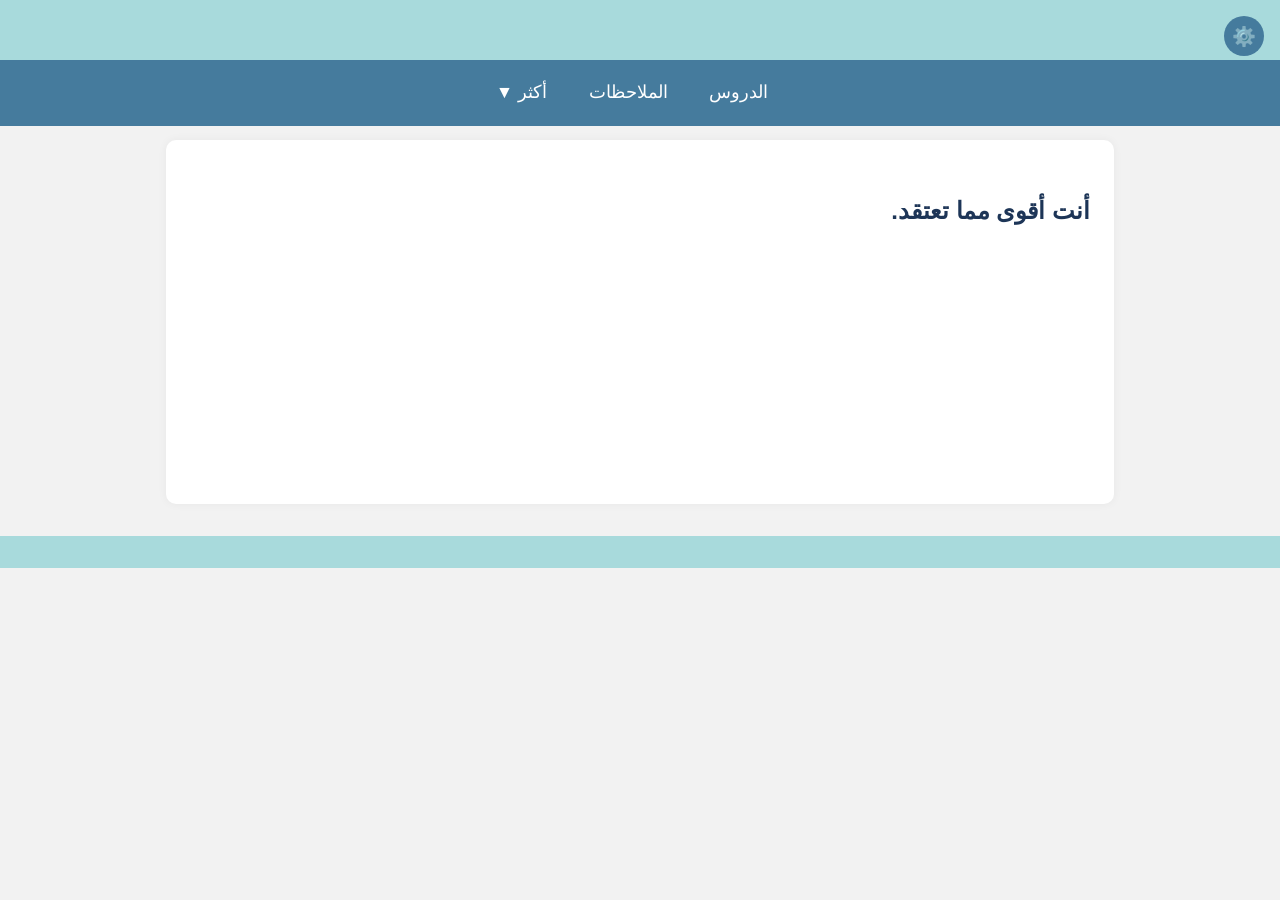
==== index.html @ 34ba4e49 "Add files via upload" ====
<!DOCTYPE html>
<html lang="ar">
<head>
<meta charset="UTF-8" />
<meta name="viewport" content="width=device-width, initial-scale=1" />
<title>الصفحة الرئيسية</title>
<style>
  :root {
    --light-gray: #f2f2f2;
    --soft-green: #a8dadc;
    --moderate-blue: #457b9d;
    --dark-text: #1d3557;
  }
  body {
    font-family: "Segoe UI", Tahoma, Geneva, Verdana, sans-serif;
    direction: rtl;
    background-color: var(--light-gray);
    margin: 0; padding: 0;
    color: var(--dark-text);
  }
  header {
    background-color: var(--soft-green);
    padding: 1rem;
    text-align: center;
    font-size: 1.5rem;
    position: fixed;
    top: 0; width: 100%;
    height: 28px;
    z-index: 1;
  }
  .settings-button {
    position: absolute;
    right: 1rem; top: 1rem;
    background-color: var(--moderate-blue);
    color: white;
    border: none;
    border-radius: 50%;
    width: 40px; height: 40px;
    font-size: 1.2rem;
    cursor: pointer;
    display: flex;
    align-items: center;
    justify-content: center;
    transition: background-color 0.3s ease;
  }
  .settings-button:hover {
    background-color: #1d3557;
  }
  nav {
    background-color: var(--moderate-blue);
    display: flex;
    justify-content: center;
    flex-wrap: wrap;
    padding: 0.5rem;
    position: fixed;
    top: 60px;
    width: 100%;
    z-index: 999;
  }
  nav a, nav button.more-btn {
    color: white;
    margin: 0.5rem;
    text-decoration: none;
    font-size: 1.1rem;
    padding: 0.4rem 0.8rem;
    border-radius: 5px;
    background: none;
    border: none;
    cursor: pointer;
    font-family: inherit;
    transition: background-color 0.3s ease;
  }
  nav a:hover, nav button.more-btn:hover {
    background-color: #1d3557;
  }
  .dropdown {
    position: absolute;
    top: 42px; right: 0.5rem;
    background-color: var(--moderate-blue);
    border-radius: 5px;
    box-shadow: 0 2px 5px rgba(0,0,0,0.2);
    display: none;
    flex-direction: column;
    min-width: 150px;
    z-index: 1000;
  }
  .dropdown a {
    padding: 0.5rem 1rem;
    margin: 0;
    color: white;
    text-decoration: none;
    border-radius: 0;
  }
  .dropdown a:hover {
    background-color: #1d3557;
  }
  .dropdown.show {
    display: flex;
  }
  main {
    padding: 2rem 1.5rem;
    font-size: 1rem;
    line-height: 1.6;
    background-color: white;
    margin: 1rem auto;
    margin-top: 140px;
    max-width: 900px;
    border-radius: 10px;
    box-shadow: 0 0 10px rgba(0,0,0,0.05);
    min-height: 300px;
  }
  footer {
    background-color: var(--soft-green);
    color: var(--dark-text);
    text-align: center;
    padding: 1rem;
    font-size: 0.9rem;
    margin-top: 2rem;
  }
  @media (max-width: 600px) {
    header { font-size: 1.2rem; height: 60px; }
    nav a, nav button.more-btn { font-size: 1rem; }
    main { font-size: 0.95rem; margin: 0.5rem; margin-top: 140px; padding: 1rem; }
    .settings-button { width: 36px; height: 36px; font-size: 1rem; right: 0.5rem; top: 0.8rem; }
    .dropdown { right: 0.5rem; top: 36px; }
  }
</style>
</head>
<body>
  <header>
    <button class="settings-button" title="الإعدادات">⚙️</button>
  </header>

  <nav>
    <a href="#lessons" data-page="lessons">الدروس</a>
    <a href="#notes" data-page="notes">الملاحظات</a>
    <button class="more-btn" id="moreBtn">أكثر ▼</button>
    <div class="dropdown" id="dropdownMenu">
      <a href="#page1" data-page="page1">الصفحة 1</a>
      <a href="#page2" data-page="page2">الصفحة 2</a>
      <a href="#page3" data-page="page3">الصفحة 3</a>
    </div>
  </nav>

  <main id="main-content">
    <h2 id="motivation"></h2>
  </main>

  <footer>
  </footer>

<script>
  // عبارات تشجيعية عشوائية
  const phrases = [
    "ثق بنفسك، فأنت قادر على النجاح!",
    "كل يوم هو فرصة جديدة لتتقدم.",
    "تذكّر: التعب مؤقت، والنجاح دائم.",
    "أنت أقوى مما تعتقد.",
    "ركّز على هدفك، ولا تستسلم!",
    "العلم نور، والجد والاجتهاد طريقك إليه.",
    "ابدأ بخطوة صغيرة، وستصل بعيدًا.",
    "كل لحظة دراسة تقربك من حلمك."
  ];

  // محتوى الصفحات
  const content = {
    lessons: `
      <h2>📚 الدروس</h2>
      <p>هذه قائمة الدروس التي يمكنك دراستها اليوم.</p>
      <ul>
        <li>الدرس الأول: مقدمة</li>
        <li>الدرس الثاني: التقدم</li>
        <li>الدرس الثالث: التقييم</li>
      </ul>
    `,
    notes: `
      <h2>📝 الملاحظات</h2>
      <p>قم بكتابة ملاحظاتك هنا لتبقى منظماً.</p>
    `,
    page1: `<h2>📄 الصفحة 1</h2><p>هذا محتوى الصفحة الأولى.</p>`,
    page2: `<h2>📄 الصفحة 2</h2><p>هذا محتوى الصفحة الثانية.</p>`,
    page3: `<h2>📄 الصفحة 3</h2><p>هذا محتوى الصفحة الثالثة.</p>`
  };

  const mainContent = document.getElementById('main-content');
  const motivation = document.getElementById("motivation");

  // تحميل الصفحة المحفوظة من التخزين المحلي، أو عرض عبارة تحفيزية عشوائية
  const savedPage = localStorage.getItem('currentPage');
  if (savedPage && content[savedPage]) {
    mainContent.innerHTML = content[savedPage];
  } else {
    motivation.textContent = phrases[Math.floor(Math.random() * phrases.length)];
  }

  // القائمة المنسدلة
  const moreBtn = document.getElementById("moreBtn");
  const dropdownMenu = document.getElementById("dropdownMenu");

  moreBtn.addEventListener("click", () => {
    dropdownMenu.classList.toggle("show");
    moreBtn.textContent = dropdownMenu.classList.contains("show") ? "أقل ▲" : "أكثر ▼";
  });

  window.addEventListener("click", e => {
    if (!moreBtn.contains(e.target) && !dropdownMenu.contains(e.target)) {
      dropdownMenu.classList.remove("show");
      moreBtn.textContent = "أكثر ▼";
    }
  });

  // تغيير المحتوى داخل main وحفظ الصفحة في localStorage
  document.querySelectorAll('nav a[data-page]').forEach(link => {
    link.addEventListener('click', e => {
      e.preventDefault();
      const page = link.getAttribute('data-page');
      mainContent.innerHTML = content[page];
      localStorage.setItem('currentPage', page);
    });
  });
</script>
</body>
</html>
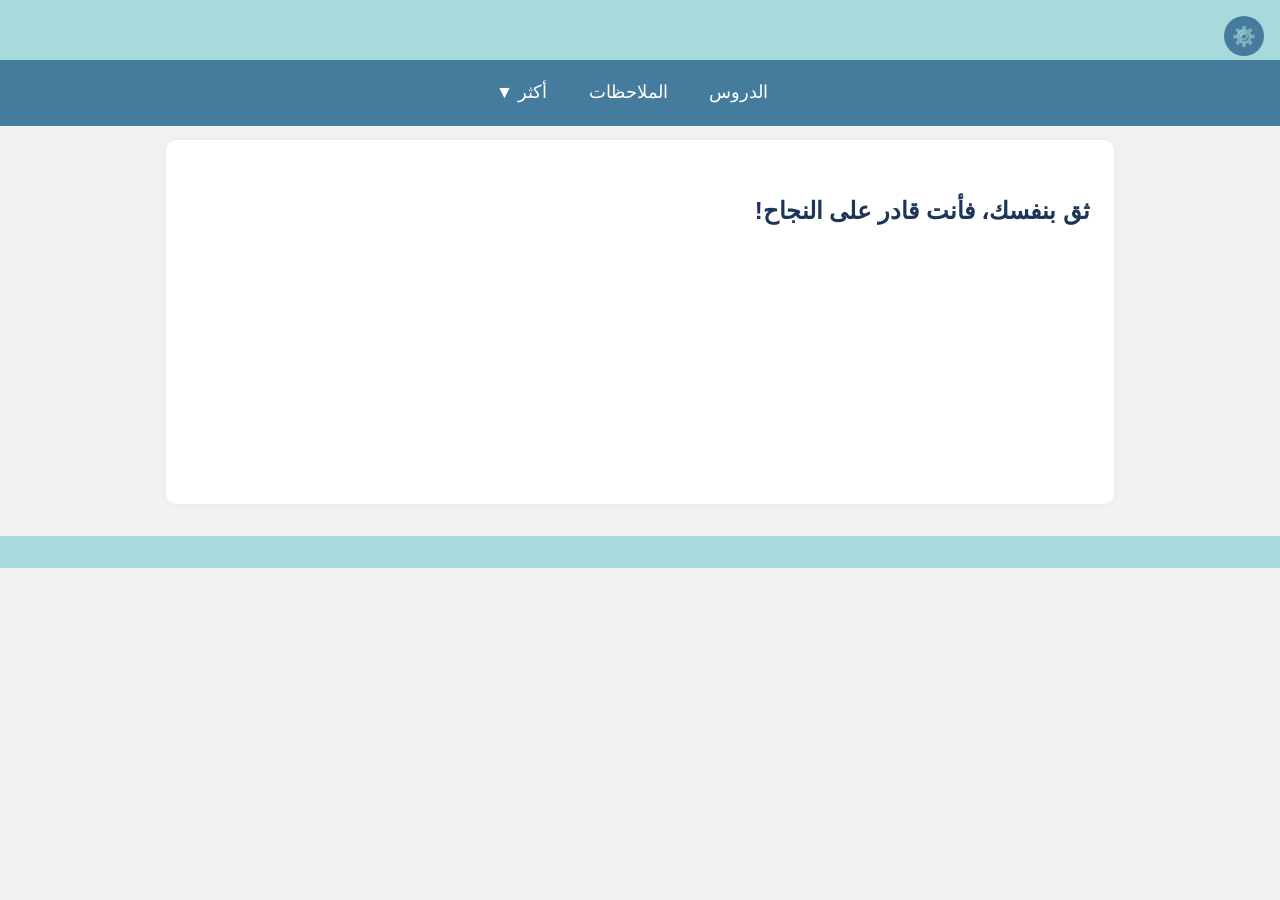
==== commit 5c80c605: "Add files via upload" ====
--- a/index.html
+++ b/index.html
@@ -1,130 +1,130 @@
 <!DOCTYPE html>
 <html lang="ar">
 <head>
-<meta charset="UTF-8" />
-<meta name="viewport" content="width=device-width, initial-scale=1" />
-<title>الصفحة الرئيسية</title>
-<style>
-  :root {
-    --light-gray: #f2f2f2;
-    --soft-green: #a8dadc;
-    --moderate-blue: #457b9d;
-    --dark-text: #1d3557;
-  }
-  body {
-    font-family: "Segoe UI", Tahoma, Geneva, Verdana, sans-serif;
-    direction: rtl;
-    background-color: var(--light-gray);
-    margin: 0; padding: 0;
-    color: var(--dark-text);
-  }
-  header {
-    background-color: var(--soft-green);
-    padding: 1rem;
-    text-align: center;
-    font-size: 1.5rem;
-    position: fixed;
-    top: 0; width: 100%;
-    height: 28px;
-    z-index: 1;
-  }
-  .settings-button {
-    position: absolute;
-    right: 1rem; top: 1rem;
-    background-color: var(--moderate-blue);
-    color: white;
-    border: none;
-    border-radius: 50%;
-    width: 40px; height: 40px;
-    font-size: 1.2rem;
-    cursor: pointer;
-    display: flex;
-    align-items: center;
-    justify-content: center;
-    transition: background-color 0.3s ease;
-  }
-  .settings-button:hover {
-    background-color: #1d3557;
-  }
-  nav {
-    background-color: var(--moderate-blue);
-    display: flex;
-    justify-content: center;
-    flex-wrap: wrap;
-    padding: 0.5rem;
-    position: fixed;
-    top: 60px;
-    width: 100%;
-    z-index: 999;
-  }
-  nav a, nav button.more-btn {
-    color: white;
-    margin: 0.5rem;
-    text-decoration: none;
-    font-size: 1.1rem;
-    padding: 0.4rem 0.8rem;
-    border-radius: 5px;
-    background: none;
-    border: none;
-    cursor: pointer;
-    font-family: inherit;
-    transition: background-color 0.3s ease;
-  }
-  nav a:hover, nav button.more-btn:hover {
-    background-color: #1d3557;
-  }
-  .dropdown {
-    position: absolute;
-    top: 42px; right: 0.5rem;
-    background-color: var(--moderate-blue);
-    border-radius: 5px;
-    box-shadow: 0 2px 5px rgba(0,0,0,0.2);
-    display: none;
-    flex-direction: column;
-    min-width: 150px;
-    z-index: 1000;
-  }
-  .dropdown a {
-    padding: 0.5rem 1rem;
-    margin: 0;
-    color: white;
-    text-decoration: none;
-    border-radius: 0;
-  }
-  .dropdown a:hover {
-    background-color: #1d3557;
-  }
-  .dropdown.show {
-    display: flex;
-  }
-  main {
-    padding: 2rem 1.5rem;
-    font-size: 1rem;
-    line-height: 1.6;
-    background-color: white;
-    margin: 1rem auto;
-    margin-top: 140px;
-    max-width: 900px;
-    border-radius: 10px;
-    box-shadow: 0 0 10px rgba(0,0,0,0.05);
-    min-height: 300px;
-  }
-  footer {
-    background-color: var(--soft-green);
-    color: var(--dark-text);
-    text-align: center;
-    padding: 1rem;
-    font-size: 0.9rem;
-    margin-top: 2rem;
-  }
-  @media (max-width: 600px) {
-    header { font-size: 1.2rem; height: 60px; }
-    nav a, nav button.more-btn { font-size: 1rem; }
-    main { font-size: 0.95rem; margin: 0.5rem; margin-top: 140px; padding: 1rem; }
-    .settings-button { width: 36px; height: 36px; font-size: 1rem; right: 0.5rem; top: 0.8rem; }
-    .dropdown { right: 0.5rem; top: 36px; }
-  }
-</style>
+  <meta charset="UTF-8" />
+  <meta name="viewport" content="width=device-width, initial-scale=1" />
+  <title>الصفحة الرئيسية</title>
+  <style>
+    :root {
+      --light-gray: #f2f2f2;
+      --soft-green: #a8dadc;
+      --moderate-blue: #457b9d;
+      --dark-text: #1d3557;
+    }
+    body {
+      font-family: "Segoe UI", Tahoma, Geneva, Verdana, sans-serif;
+      direction: rtl;
+      background-color: var(--light-gray);
+      margin: 0; padding: 0;
+      color: var(--dark-text);
+    }
+    header {
+      background-color: var(--soft-green);
+      padding: 1rem;
+      text-align: center;
+      font-size: 1.5rem;
+      position: fixed;
+      top: 0; width: 100%;
+      height: 28px;
+      z-index: 1;
+    }
+    .settings-button {
+      position: absolute;
+      right: 1rem; top: 1rem;
+      background-color: var(--moderate-blue);
+      color: white;
+      border: none;
+      border-radius: 50%;
+      width: 40px; height: 40px;
+      font-size: 1.2rem;
+      cursor: pointer;
+      display: flex;
+      align-items: center;
+      justify-content: center;
+      transition: background-color 0.3s ease;
+    }
+    .settings-button:hover {
+      background-color: #1d3557;
+    }
+    nav {
+      background-color: var(--moderate-blue);
+      display: flex;
+      justify-content: center;
+      flex-wrap: wrap;
+      padding: 0.5rem;
+      position: fixed;
+      top: 60px;
+      width: 100%;
+      z-index: 999;
+    }
+    nav a, nav button.more-btn {
+      color: white;
+      margin: 0.5rem;
+      text-decoration: none;
+      font-size: 1.1rem;
+      padding: 0.4rem 0.8rem;
+      border-radius: 5px;
+      background: none;
+      border: none;
+      cursor: pointer;
+      font-family: inherit;
+      transition: background-color 0.3s ease;
+    }
+    nav a:hover, nav button.more-btn:hover {
+      background-color: #1d3557;
+    }
+    .dropdown {
+      position: absolute;
+      top: 42px; right: 0.5rem;
+      background-color: var(--moderate-blue);
+      border-radius: 5px;
+      box-shadow: 0 2px 5px rgba(0,0,0,0.2);
+      display: none;
+      flex-direction: column;
+      min-width: 150px;
+      z-index: 1000;
+    }
+    .dropdown a {
+      padding: 0.5rem 1rem;
+      margin: 0;
+      color: white;
+      text-decoration: none;
+      border-radius: 0;
+    }
+    .dropdown a:hover {
+      background-color: #1d3557;
+    }
+    .dropdown.show {
+      display: flex;
+    }
+    main {
+      padding: 2rem 1.5rem;
+      font-size: 1rem;
+      line-height: 1.6;
+      background-color: white;
+      margin: 1rem auto;
+      margin-top: 140px;
+      max-width: 900px;
+      border-radius: 10px;
+      box-shadow: 0 0 10px rgba(0,0,0,0.05);
+      min-height: 300px;
+    }
+    footer {
+      background-color: var(--soft-green);
+      color: var(--dark-text);
+      text-align: center;
+      padding: 1rem;
+      font-size: 0.9rem;
+      margin-top: 2rem;
+    }
+    @media (max-width: 600px) {
+      header { font-size: 1.2rem; height: 60px; }
+      nav a, nav button.more-btn { font-size: 1rem; }
+      main { font-size: 0.95rem; margin: 0.5rem; margin-top: 140px; padding: 1rem; }
+      .settings-button { width: 36px; height: 36px; font-size: 1rem; right: 0.5rem; top: 0.8rem; }
+      .dropdown { right: 0.5rem; top: 36px; }
+    }
+  </style>
 </head>
 <body>
   <header>
@@ -146,78 +146,87 @@
     <h2 id="motivation"></h2>
   </main>
 
-  <footer>
-  </footer>
-
-<script>
-  // عبارات تشجيعية عشوائية
-  const phrases = [
-    "ثق بنفسك، فأنت قادر على النجاح!",
-    "كل يوم هو فرصة جديدة لتتقدم.",
-    "تذكّر: التعب مؤقت، والنجاح دائم.",
-    "أنت أقوى مما تعتقد.",
-    "ركّز على هدفك، ولا تستسلم!",
-    "العلم نور، والجد والاجتهاد طريقك إليه.",
-    "ابدأ بخطوة صغيرة، وستصل بعيدًا.",
-    "كل لحظة دراسة تقربك من حلمك."
-  ];
-
-  // محتوى الصفحات
-  const content = {
-    lessons: `
-      <h2>📚 الدروس</h2>
-      <p>هذه قائمة الدروس التي يمكنك دراستها اليوم.</p>
-      <ul>
-        <li>الدرس الأول: مقدمة</li>
-        <li>الدرس الثاني: التقدم</li>
-        <li>الدرس الثالث: التقييم</li>
-      </ul>
-    `,
-    notes: `
-      <h2>📝 الملاحظات</h2>
-      <p>قم بكتابة ملاحظاتك هنا لتبقى منظماً.</p>
-    `,
-    page1: `<h2>📄 الصفحة 1</h2><p>هذا محتوى الصفحة الأولى.</p>`,
-    page2: `<h2>📄 الصفحة 2</h2><p>هذا محتوى الصفحة الثانية.</p>`,
-    page3: `<h2>📄 الصفحة 3</h2><p>هذا محتوى الصفحة الثالثة.</p>`
-  };
-
-  const mainContent = document.getElementById('main-content');
-  const motivation = document.getElementById("motivation");
-
-  // تحميل الصفحة المحفوظة من التخزين المحلي، أو عرض عبارة تحفيزية عشوائية
-  const savedPage = localStorage.getItem('currentPage');
-  if (savedPage && content[savedPage]) {
-    mainContent.innerHTML = content[savedPage];
-  } else {
-    motivation.textContent = phrases[Math.floor(Math.random() * phrases.length)];
-  }
-
-  // القائمة المنسدلة
-  const moreBtn = document.getElementById("moreBtn");
-  const dropdownMenu = document.getElementById("dropdownMenu");
-
-  moreBtn.addEventListener("click", () => {
-    dropdownMenu.classList.toggle("show");
-    moreBtn.textContent = dropdownMenu.classList.contains("show") ? "أقل ▲" : "أكثر ▼";
-  });
-
-  window.addEventListener("click", e => {
-    if (!moreBtn.contains(e.target) && !dropdownMenu.contains(e.target)) {
-      dropdownMenu.classList.remove("show");
-      moreBtn.textContent = "أكثر ▼";
-    }
-  });
-
-  // تغيير المحتوى داخل main وحفظ الصفحة في localStorage
-  document.querySelectorAll('nav a[data-page]').forEach(link => {
-    link.addEventListener('click', e => {
-      e.preventDefault();
-      const page = link.getAttribute('data-page');
-      mainContent.innerHTML = content[page];
+  <footer></footer>
+
+  <script>
+    const phrases = [
+      "ثق بنفسك، فأنت قادر على النجاح!",
+      "كل يوم هو فرصة جديدة لتتقدم.",
+      "تذكّر: التعب مؤقت، والنجاح دائم.",
+      "أنت أقوى مما تعتقد.",
+      "ركّز على هدفك، ولا تستسلم!",
+      "العلم نور، والجد والاجتهاد طريقك إليه.",
+      "ابدأ بخطوة صغيرة، وستصل بعيدًا.",
+      "كل لحظة دراسة تقربك من حلمك."
+    ];
+
+    const mainContent = document.getElementById('main-content');
+    const motivation = document.getElementById("motivation");
+
+    function loadHTML(url) {
+      fetch(url)
+        .then(response => {
+          if (!response.ok) throw new Error('خطأ في تحميل المحتوى');
+          return response.text();
+        })
+        .then(html => {
+          mainContent.innerHTML = html;
+        })
+        .catch(err => {
+          mainContent.innerHTML = `<p>لم نستطع تحميل المحتوى. حاول لاحقاً.</p>`;
+          console.error(err);
+        });
+    }
+
+    function loadPage(page) {
       localStorage.setItem('currentPage', page);
+
+      if (page === "lessons") {
+        loadHTML('lessons.html');
+      } else if (page === "notes") {
+        loadHTML('notes.html');
+      } else if (page === "page1") {
+        loadHTML('page1.html');
+      } else if (page === "page2") {
+        loadHTML('page2.html');
+      } else if (page === "page3") {
+        loadHTML('page3.html');
+      } else {
+        motivation.textContent = phrases[Math.floor(Math.random() * phrases.length)];
+        mainContent.innerHTML = "";
+      }
+    }
+
+    // عند تحميل الصفحة نتحقق إذا في صفحة محفوظة
+    const savedPage = localStorage.getItem('currentPage');
+    if (savedPage) {
+      loadPage(savedPage);
+    } else {
+      motivation.textContent = phrases[Math.floor(Math.random() * phrases.length)];
+    }
+
+    const moreBtn = document.getElementById("moreBtn");
+    const dropdownMenu = document.getElementById("dropdownMenu");
+
+    moreBtn.addEventListener("click", () => {
+      dropdownMenu.classList.toggle("show");
+      moreBtn.textContent = dropdownMenu.classList.contains("show") ? "أقل ▲" : "أكثر ▼";
     });
-  });
-</script>
+
+    window.addEventListener("click", e => {
+      if (!moreBtn.contains(e.target) && !dropdownMenu.contains(e.target)) {
+        dropdownMenu.classList.remove("show");
+        moreBtn.textContent = "أكثر ▼";
+      }
+    });
+
+    document.querySelectorAll('nav a[data-page]').forEach(link => {
+      link.addEventListener('click', e => {
+        e.preventDefault();
+        const page = link.getAttribute('data-page');
+        loadPage(page);
+      });
+    });
+  </script>
 </body>
 </html>
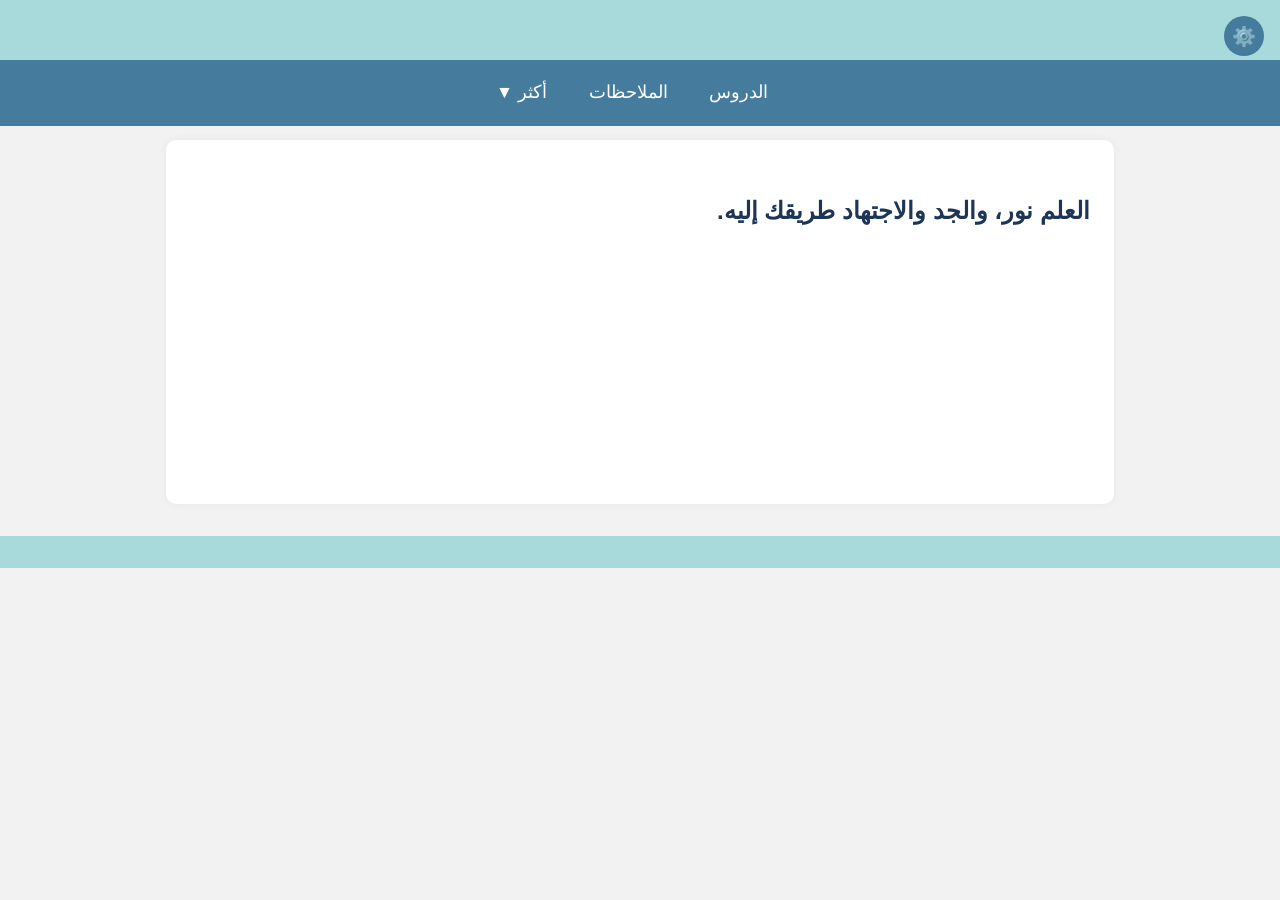
==== commit 12b7d66e: "Add files via upload" ====
--- a/index.html
+++ b/index.html
@@ -1,5 +1,5 @@
 <!DOCTYPE html>
-<html lang="ar">
+<html lang="ar" >
 <head>
   <meta charset="UTF-8" />
   <meta name="viewport" content="width=device-width, initial-scale=1" />
@@ -171,6 +171,21 @@
         })
         .then(html => {
           mainContent.innerHTML = html;
+
+          // تنفيذ السكريبتات داخل الصفحة المحمّلة
+          const tempDiv = document.createElement("div");
+          tempDiv.innerHTML = html;
+          const scripts = tempDiv.querySelectorAll("script");
+          scripts.forEach(oldScript => {
+            const newScript = document.createElement("script");
+            if (oldScript.src) {
+              newScript.src = oldScript.src;
+              newScript.async = false;
+            } else {
+              newScript.textContent = oldScript.textContent;
+            }
+            document.body.appendChild(newScript);
+          });
         })
         .catch(err => {
           mainContent.innerHTML = `<p>لم نستطع تحميل المحتوى. حاول لاحقاً.</p>`;
@@ -181,16 +196,16 @@
     function loadPage(page) {
       localStorage.setItem('currentPage', page);
 
-      if (page === "lessons") {
-        loadHTML('lessons.html');
-      } else if (page === "notes") {
-        loadHTML('notes.html');
-      } else if (page === "page1") {
-        loadHTML('page1.html');
-      } else if (page === "page2") {
-        loadHTML('page2.html');
-      } else if (page === "page3") {
-        loadHTML('page3.html');
+      const pages = {
+        lessons: 'lessons.html',
+        notes: 'notes.html',
+        page1: 'page1.html',
+        page2: 'page2.html',
+        page3: 'page3.html'
+      };
+
+      if (pages[page]) {
+        loadHTML(pages[page]);
       } else {
         motivation.textContent = phrases[Math.floor(Math.random() * phrases.length)];
         mainContent.innerHTML = "";
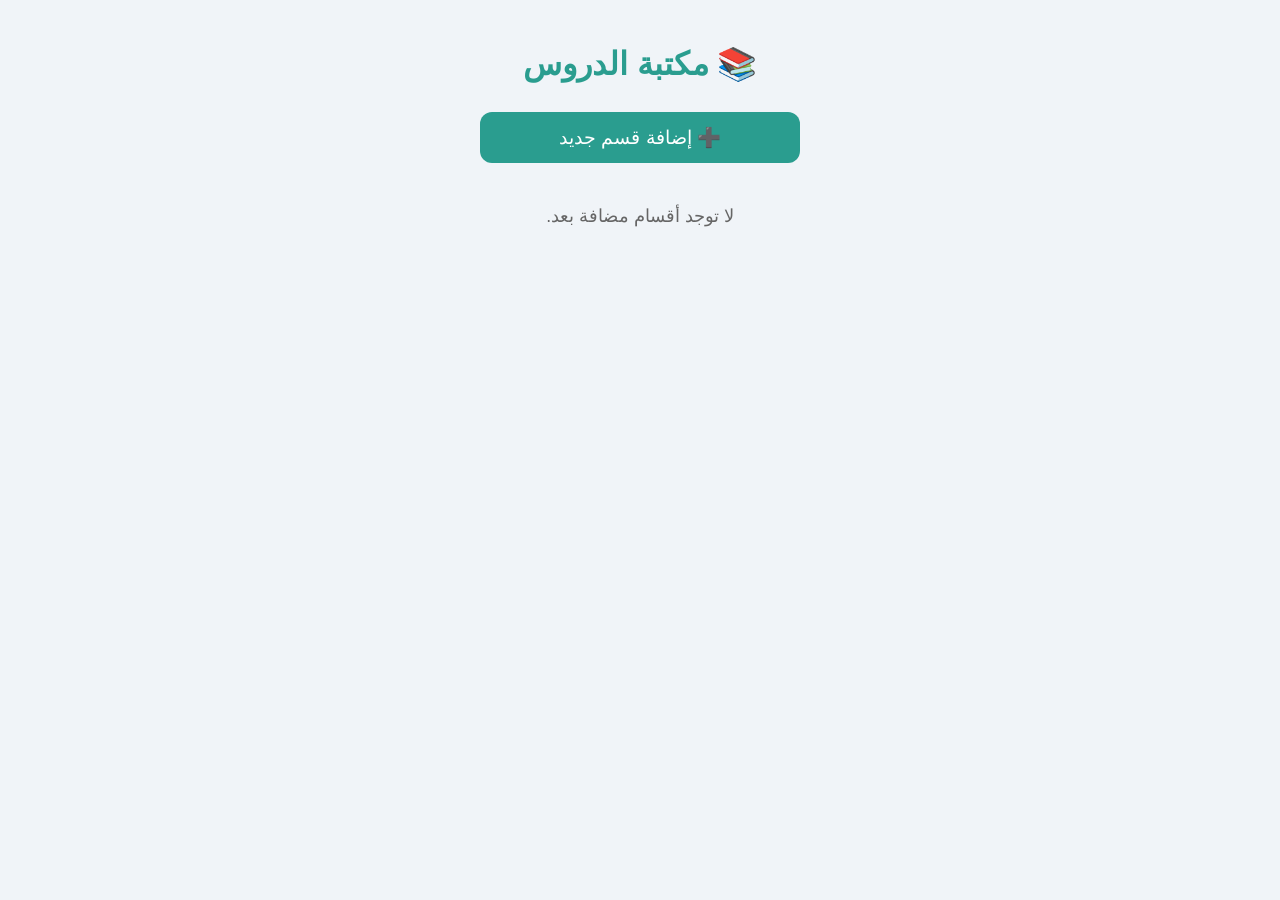
==== commit a481bec4: "Add files via upload" ====
--- a/index.html
+++ b/index.html
@@ -1,247 +1,239 @@
 <!DOCTYPE html>
-<html lang="ar" >
+<html lang="ar">
 <head>
   <meta charset="UTF-8" />
   <meta name="viewport" content="width=device-width, initial-scale=1" />
-  <title>الصفحة الرئيسية</title>
+  <title>الأقسام - المكتبة</title>
   <style>
-    :root {
-      --light-gray: #f2f2f2;
-      --soft-green: #a8dadc;
-      --moderate-blue: #457b9d;
-      --dark-text: #1d3557;
-    }
     body {
-      font-family: "Segoe UI", Tahoma, Geneva, Verdana, sans-serif;
+      font-family: 'Segoe UI', Tahoma, Geneva, Verdana, sans-serif;
       direction: rtl;
-      background-color: var(--light-gray);
-      margin: 0; padding: 0;
-      color: var(--dark-text);
-    }
-    header {
-      background-color: var(--soft-green);
-      padding: 1rem;
+      padding: 1.5rem 1rem;
+      background-color: #f0f4f8;
+      max-width: 600px;
+      margin: auto;
+      box-sizing: border-box;
       text-align: center;
-      font-size: 1.5rem;
-      position: fixed;
-      top: 0; width: 100%;
-      height: 28px;
-      z-index: 1;
-    }
-    .settings-button {
-      position: absolute;
-      right: 1rem; top: 1rem;
-      background-color: var(--moderate-blue);
+    }
+    h1 {
+      color: #2a9d8f;
+      font-size: 2rem;
+      margin-bottom: 1.8rem;
+      word-break: break-word;
+    }
+    #addSectionBtn {
+      background-color: #2a9d8f;
       color: white;
       border: none;
-      border-radius: 50%;
-      width: 40px; height: 40px;
+      padding: 14px 30px;
+      border-radius: 12px;
+      cursor: pointer;
       font-size: 1.2rem;
-      cursor: pointer;
+      width: 90%;
+      max-width: 320px;
+      margin-bottom: 25px;
+      transition: background-color 0.3s ease;
+    }
+    #addSectionBtn:hover {
+      background-color: #1d5e6b;
+    }
+    #sectionsList {
+      display: flex;
+      flex-direction: column;
+      gap: 14px;
+      padding-bottom: 40px;
+    }
+    .section-item {
+      background-color: #fff;
+      padding: 16px 20px;
+      border-radius: 14px;
+      box-shadow: 0 3px 8px rgba(0,0,0,0.12);
       display: flex;
       align-items: center;
-      justify-content: center;
+      justify-content: space-between;
+      cursor: pointer;
+      transition: box-shadow 0.3s ease;
+      user-select: none;
+    }
+    .section-item:hover {
+      box-shadow: 0 6px 18px rgba(0,0,0,0.22);
+    }
+    .section-name {
+      font-size: 1.2rem;
+      color: #264653;
+      flex-grow: 1;
+      word-break: break-word;
+      text-align: right;
+      padding-right: 12px;
+    }
+    .btn-group {
+      display: flex;
+      gap: 10px;
+      flex-shrink: 0;
+    }
+    .btn-edit, .btn-delete {
+      background-color: #2a9d8f;
+      color: white;
+      border: none;
+      border-radius: 10px;
+      padding: 8px 14px;
+      font-size: 1rem;
+      cursor: pointer;
       transition: background-color 0.3s ease;
-    }
-    .settings-button:hover {
-      background-color: #1d3557;
-    }
-    nav {
-      background-color: var(--moderate-blue);
-      display: flex;
-      justify-content: center;
-      flex-wrap: wrap;
-      padding: 0.5rem;
-      position: fixed;
-      top: 60px;
-      width: 100%;
-      z-index: 999;
-    }
-    nav a, nav button.more-btn {
-      color: white;
-      margin: 0.5rem;
-      text-decoration: none;
-      font-size: 1.1rem;
-      padding: 0.4rem 0.8rem;
-      border-radius: 5px;
-      background: none;
-      border: none;
-      cursor: pointer;
-      font-family: inherit;
-      transition: background-color 0.3s ease;
-    }
-    nav a:hover, nav button.more-btn:hover {
-      background-color: #1d3557;
-    }
-    .dropdown {
-      position: absolute;
-      top: 42px; right: 0.5rem;
-      background-color: var(--moderate-blue);
-      border-radius: 5px;
-      box-shadow: 0 2px 5px rgba(0,0,0,0.2);
-      display: none;
-      flex-direction: column;
-      min-width: 150px;
-      z-index: 1000;
-    }
-    .dropdown a {
-      padding: 0.5rem 1rem;
-      margin: 0;
-      color: white;
-      text-decoration: none;
-      border-radius: 0;
-    }
-    .dropdown a:hover {
-      background-color: #1d3557;
-    }
-    .dropdown.show {
-      display: flex;
-    }
-    main {
-      padding: 2rem 1.5rem;
-      font-size: 1rem;
-      line-height: 1.6;
-      background-color: white;
-      margin: 1rem auto;
-      margin-top: 140px;
-      max-width: 900px;
-      border-radius: 10px;
-      box-shadow: 0 0 10px rgba(0,0,0,0.05);
-      min-height: 300px;
-    }
-    footer {
-      background-color: var(--soft-green);
-      color: var(--dark-text);
-      text-align: center;
-      padding: 1rem;
-      font-size: 0.9rem;
-      margin-top: 2rem;
-    }
-    @media (max-width: 600px) {
-      header { font-size: 1.2rem; height: 60px; }
-      nav a, nav button.more-btn { font-size: 1rem; }
-      main { font-size: 0.95rem; margin: 0.5rem; margin-top: 140px; padding: 1rem; }
-      .settings-button { width: 36px; height: 36px; font-size: 1rem; right: 0.5rem; top: 0.8rem; }
-      .dropdown { right: 0.5rem; top: 36px; }
+      user-select: none;
+      flex-shrink: 0;
+    }
+    .btn-delete {
+      background-color: #e76f51;
+    }
+    .btn-edit:hover {
+      background-color: #1b5f73;
+    }
+    .btn-delete:hover {
+      background-color: #b54334;
+    }
+    @media (max-width: 400px) {
+      #addSectionBtn {
+        width: 100%;
+        max-width: none;
+        padding: 12px 20px;
+        font-size: 1.1rem;
+      }
+      .section-item {
+        flex-direction: column;
+        align-items: flex-start;
+        gap: 8px;
+      }
+      .btn-group {
+        width: 100%;
+        justify-content: flex-start;
+      }
+      .btn-edit, .btn-delete {
+        width: 48%;
+        font-size: 1.1rem;
+        padding: 10px 0;
+      }
+      .section-name {
+        padding-right: 0;
+        text-align: right;
+        font-size: 1.3rem;
+      }
     }
   </style>
 </head>
 <body>
-  <header>
-    <button class="settings-button" title="الإعدادات">⚙️</button>
-  </header>
-
-  <nav>
-    <a href="#lessons" data-page="lessons">الدروس</a>
-    <a href="#notes" data-page="notes">الملاحظات</a>
-    <button class="more-btn" id="moreBtn">أكثر ▼</button>
-    <div class="dropdown" id="dropdownMenu">
-      <a href="#page1" data-page="page1">الصفحة 1</a>
-      <a href="#page2" data-page="page2">الصفحة 2</a>
-      <a href="#page3" data-page="page3">الصفحة 3</a>
-    </div>
-  </nav>
-
-  <main id="main-content">
-    <h2 id="motivation"></h2>
-  </main>
-
-  <footer></footer>
+
+  <h1>📚 مكتبة الدروس</h1>
+
+  <button id="addSectionBtn">➕ إضافة قسم جديد</button>
+
+  <div id="sectionsList">
+    <!-- تظهر الأقسام هنا -->
+  </div>
 
   <script>
-    const phrases = [
-      "ثق بنفسك، فأنت قادر على النجاح!",
-      "كل يوم هو فرصة جديدة لتتقدم.",
-      "تذكّر: التعب مؤقت، والنجاح دائم.",
-      "أنت أقوى مما تعتقد.",
-      "ركّز على هدفك، ولا تستسلم!",
-      "العلم نور، والجد والاجتهاد طريقك إليه.",
-      "ابدأ بخطوة صغيرة، وستصل بعيدًا.",
-      "كل لحظة دراسة تقربك من حلمك."
-    ];
-
-    const mainContent = document.getElementById('main-content');
-    const motivation = document.getElementById("motivation");
-
-    function loadHTML(url) {
-      fetch(url)
-        .then(response => {
-          if (!response.ok) throw new Error('خطأ في تحميل المحتوى');
-          return response.text();
-        })
-        .then(html => {
-          mainContent.innerHTML = html;
-
-          // تنفيذ السكريبتات داخل الصفحة المحمّلة
-          const tempDiv = document.createElement("div");
-          tempDiv.innerHTML = html;
-          const scripts = tempDiv.querySelectorAll("script");
-          scripts.forEach(oldScript => {
-            const newScript = document.createElement("script");
-            if (oldScript.src) {
-              newScript.src = oldScript.src;
-              newScript.async = false;
-            } else {
-              newScript.textContent = oldScript.textContent;
+    const sectionsList = document.getElementById('sectionsList');
+    const addSectionBtn = document.getElementById('addSectionBtn');
+
+    let sections = JSON.parse(localStorage.getItem('sections') || '[]');
+
+    function saveSections() {
+      localStorage.setItem('sections', JSON.stringify(sections));
+    }
+
+    function renderSections() {
+      sectionsList.innerHTML = '';
+
+      if (sections.length === 0) {
+        sectionsList.innerHTML = '<p style="color:#666; font-size:1.1rem;">لا توجد أقسام مضافة بعد.</p>';
+        return;
+      }
+
+      sections.forEach((section, index) => {
+        const item = document.createElement('div');
+        item.className = 'section-item';
+
+        // عند الضغط على اسم القسم ننتقل إلى صفحة القسم مع حفظ الاسم
+        const nameSpan = document.createElement('span');
+        nameSpan.className = 'section-name';
+        nameSpan.textContent = section;
+        nameSpan.onclick = () => {
+          localStorage.setItem('currentSection', section);
+          window.location.href = 'section.html';
+        };
+
+        // أزرار تعديل وحذف
+        const btnGroup = document.createElement('div');
+        btnGroup.className = 'btn-group';
+
+        const editBtn = document.createElement('button');
+        editBtn.className = 'btn-edit';
+        editBtn.textContent = '✏️ تعديل الاسم';
+        editBtn.title = 'تعديل اسم القسم';
+        editBtn.onclick = (e) => {
+          e.stopPropagation();
+          const newName = prompt('ادخل اسم القسم الجديد:', section);
+          if (newName !== null) {
+            const trimmed = newName.trim();
+            if (trimmed === '') {
+              alert('الاسم لا يمكن أن يكون فارغاً!');
+              return;
             }
-            document.body.appendChild(newScript);
-          });
-        })
-        .catch(err => {
-          mainContent.innerHTML = `<p>لم نستطع تحميل المحتوى. حاول لاحقاً.</p>`;
-          console.error(err);
-        });
-    }
-
-    function loadPage(page) {
-      localStorage.setItem('currentPage', page);
-
-      const pages = {
-        lessons: 'lessons.html',
-        notes: 'notes.html',
-        page1: 'page1.html',
-        page2: 'page2.html',
-        page3: 'page3.html'
-      };
-
-      if (pages[page]) {
-        loadHTML(pages[page]);
-      } else {
-        motivation.textContent = phrases[Math.floor(Math.random() * phrases.length)];
-        mainContent.innerHTML = "";
-      }
-    }
-
-    // عند تحميل الصفحة نتحقق إذا في صفحة محفوظة
-    const savedPage = localStorage.getItem('currentPage');
-    if (savedPage) {
-      loadPage(savedPage);
-    } else {
-      motivation.textContent = phrases[Math.floor(Math.random() * phrases.length)];
-    }
-
-    const moreBtn = document.getElementById("moreBtn");
-    const dropdownMenu = document.getElementById("dropdownMenu");
-
-    moreBtn.addEventListener("click", () => {
-      dropdownMenu.classList.toggle("show");
-      moreBtn.textContent = dropdownMenu.classList.contains("show") ? "أقل ▲" : "أكثر ▼";
-    });
-
-    window.addEventListener("click", e => {
-      if (!moreBtn.contains(e.target) && !dropdownMenu.contains(e.target)) {
-        dropdownMenu.classList.remove("show");
-        moreBtn.textContent = "أكثر ▼";
-      }
-    });
-
-    document.querySelectorAll('nav a[data-page]').forEach(link => {
-      link.addEventListener('click', e => {
-        e.preventDefault();
-        const page = link.getAttribute('data-page');
-        loadPage(page);
+            if (sections.includes(trimmed)) {
+              alert('هذا الاسم موجود مسبقاً!');
+              return;
+            }
+            sections[index] = trimmed;
+            saveSections();
+            renderSections();
+          }
+        };
+
+        const delBtn = document.createElement('button');
+        delBtn.className = 'btn-delete';
+        delBtn.textContent = '🗑️ حذف القسم';
+        delBtn.title = 'حذف القسم';
+        delBtn.onclick = (e) => {
+          e.stopPropagation();
+          if (confirm(`هل تريد حذف القسم "${section}"؟\n(سوف تحذف جميع الملفات المرتبطة به أيضاً)`)) {
+            sections.splice(index, 1);
+            saveSections();
+            // حذف ملفات القسم من localStorage
+            localStorage.removeItem(`files_${section}`);
+            renderSections();
+          }
+        };
+
+        btnGroup.appendChild(editBtn);
+        btnGroup.appendChild(delBtn);
+
+        item.appendChild(nameSpan);
+        item.appendChild(btnGroup);
+
+        sectionsList.appendChild(item);
       });
-    });
+    }
+
+    addSectionBtn.onclick = () => {
+      let newSection = prompt('ادخل اسم القسم الجديد:');
+      if (newSection !== null) {
+        newSection = newSection.trim();
+        if (newSection === '') {
+          alert('الاسم لا يمكن أن يكون فارغاً!');
+          return;
+        }
+        if (sections.includes(newSection)) {
+          alert('هذا الاسم موجود مسبقاً!');
+          return;
+        }
+        sections.push(newSection);
+        saveSections();
+        renderSections();
+      }
+    };
+
+    renderSections();
   </script>
+
 </body>
 </html>
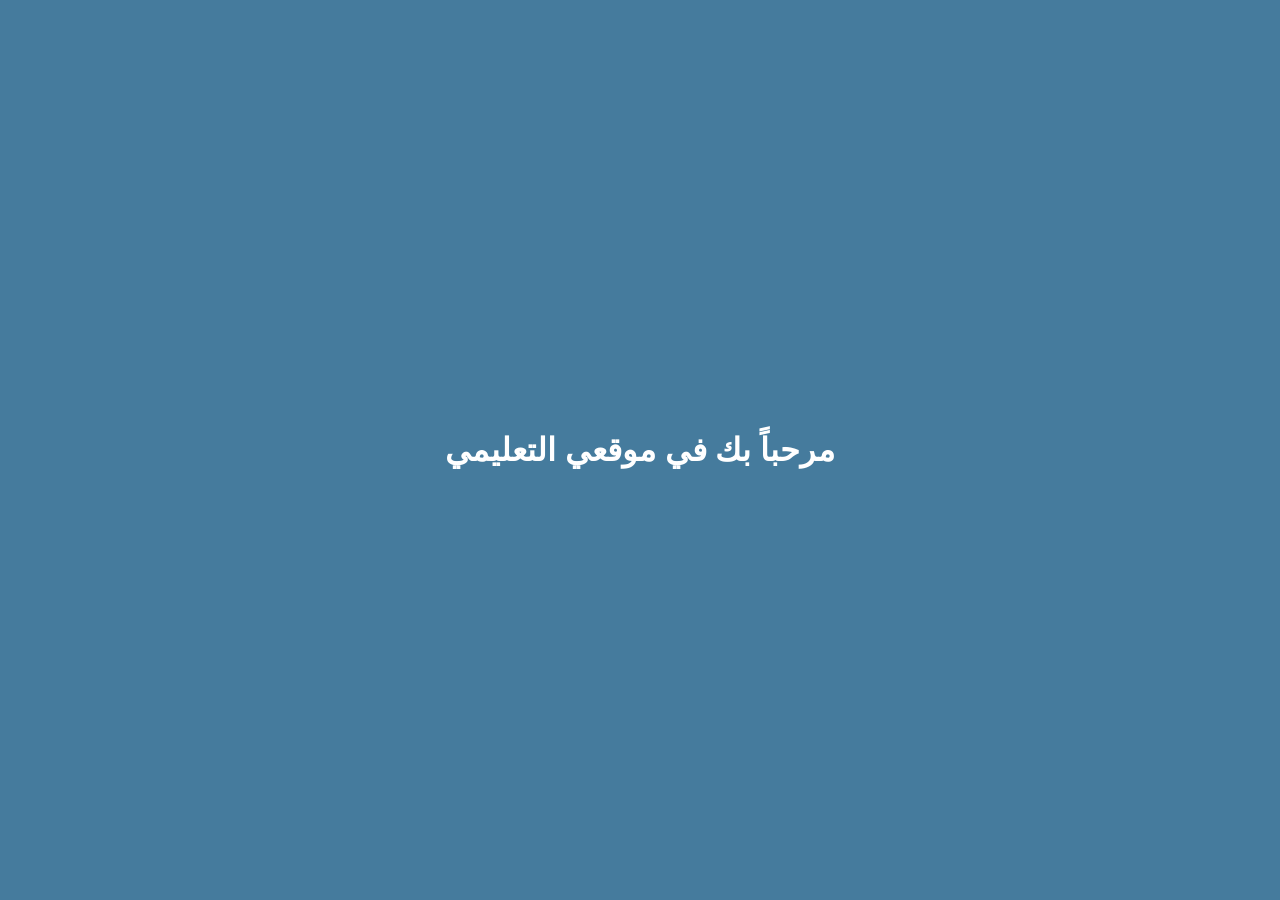
==== commit 0e7a4148: "Add files via upload" ====
--- a/index.html
+++ b/index.html
@@ -1,239 +1,396 @@
 <!DOCTYPE html>
-<html lang="ar">
+<html lang="ar" >
 <head>
+  <!-- أضف هذه الأسطر في قسم head -->
+<link rel="manifest" href="/manifest.json">
+<meta name="theme-color" content="#457b9d">
+
+<!-- أضف هذا السكريبت قبل إغلاق body -->
+<script>
+  // تسجيل Service Worker
+  if ('serviceWorker' in navigator) {
+    window.addEventListener('load', () => {
+      navigator.serviceWorker.register('/service-worker.js')
+        .then(registration => console.log('ServiceWorker registered'))
+        .catch(err => console.log('ServiceWorker registration failed: ', err));
+    });
+  }
+</script>
   <meta charset="UTF-8" />
   <meta name="viewport" content="width=device-width, initial-scale=1" />
-  <title>الأقسام - المكتبة</title>
+  <title>موقعي التعليمي</title>
   <style>
+    :root {
+      --light-gray: #f2f2f2;
+      --soft-green: #a8dadc;
+      --moderate-blue: #457b9d;
+      --dark-text: #1d3557;
+    }
+
     body {
-      font-family: 'Segoe UI', Tahoma, Geneva, Verdana, sans-serif;
+      font-family: "Segoe UI", Tahoma, Geneva, Verdana, sans-serif;
       direction: rtl;
-      padding: 1.5rem 1rem;
-      background-color: #f0f4f8;
-      max-width: 600px;
-      margin: auto;
-      box-sizing: border-box;
-      text-align: center;
-    }
-    h1 {
-      color: #2a9d8f;
-      font-size: 2rem;
-      margin-bottom: 1.8rem;
-      word-break: break-word;
-    }
-    #addSectionBtn {
-      background-color: #2a9d8f;
+      margin: 0;
+      background-color: var(--light-gray);
+      color: var(--dark-text);
+      min-height: 100vh;
+      display: flex;
+      flex-direction: column;
+    }
+
+    header {
+      position: fixed;
+      top: 0; left: 0; right: 0;
+      height: 56px;
+      background-color: var(--soft-green);
+      box-shadow: 0 2px 6px rgba(0,0,0,0.1);
+      z-index: 100;
+
+      display: flex;
+      justify-content: flex-start;
+      align-items: center;
+      padding: 0 1rem;
+    }
+
+    #settingsBtn {
+      background-color: var(--moderate-blue);
       color: white;
       border: none;
-      padding: 14px 30px;
-      border-radius: 12px;
-      cursor: pointer;
-      font-size: 1.2rem;
-      width: 90%;
-      max-width: 320px;
-      margin-bottom: 25px;
+      border-radius: 20%;
+      width: 40px;
+      height: 40px;
+      font-size: 1.4rem;
+      cursor: pointer;
+      display: flex;
+      align-items: center;
+      justify-content: center;
       transition: background-color 0.3s ease;
     }
-    #addSectionBtn:hover {
-      background-color: #1d5e6b;
-    }
-    #sectionsList {
+
+    #settingsBtn:hover {
+      background-color: var(--dark-text);
+    }
+
+    header h1 {
+      position: absolute;
+      left: 50%;
+      transform: translateX(-50%);
+      margin: 0;
+      font-size: 1.5rem;
+      font-weight: 700;
+      color: var(--dark-text);
+    }
+
+    main {
+      flex: 1;
+      padding: 60px 1rem 2rem;
+      max-width: 900px;
+      margin: 0 auto 40px;
+      background-color: white;
+      border-radius: 10px;
+      box-shadow: 0 0 10px rgba(0,0,0,0.05);
+      min-height: 320px;
+      display: flex;
+      justify-content: center;
+      align-items: center;
+    }
+
+    .container {
+      display: grid;
+      grid-template-columns: repeat(2, 160px);
+      grid-gap: 25px 30px;
+      justify-content: center;
+      width: 100%;
+    }
+
+    button.lesson-btn {
+      width: 160px;
+      height: 160px;
+      padding: 15px 10px;
+      font-size: 18px;
+      cursor: pointer;
+      border: none;
+      border-radius: 8px;
+      background-color: var(--moderate-blue);
+      color: white;
       display: flex;
       flex-direction: column;
-      gap: 14px;
-      padding-bottom: 40px;
-    }
-    .section-item {
-      background-color: #fff;
-      padding: 16px 20px;
-      border-radius: 14px;
-      box-shadow: 0 3px 8px rgba(0,0,0,0.12);
-      display: flex;
-      align-items: center;
-      justify-content: space-between;
-      cursor: pointer;
-      transition: box-shadow 0.3s ease;
+      align-items: center;
+      justify-content: center;
+      gap: 12px;
+      box-shadow: 0 3px 6px rgba(0,0,0,0.15);
+      transition: background-color 0.3s ease, box-shadow 0.3s ease, transform 0.3s ease;
       user-select: none;
-    }
-    .section-item:hover {
-      box-shadow: 0 6px 18px rgba(0,0,0,0.22);
-    }
-    .section-name {
-      font-size: 1.2rem;
-      color: #264653;
-      flex-grow: 1;
-      word-break: break-word;
-      text-align: right;
-      padding-right: 12px;
-    }
-    .btn-group {
-      display: flex;
-      gap: 10px;
-      flex-shrink: 0;
-    }
-    .btn-edit, .btn-delete {
-      background-color: #2a9d8f;
+      font-weight: 600;
+    }
+
+    button.lesson-btn:hover {
+      background-color: var(--dark-text);
+      box-shadow: 0 6px 12px rgba(0,0,0,0.25);
+      transform: translateY(-4px);
+    }
+
+    button.lesson-btn:active {
+      transform: translateY(-1px);
+      box-shadow: 0 3px 8px rgba(0,0,0,0.20);
+    }
+
+    button.lesson-btn img {
+      width: 70px;
+      height: 70px;
+      object-fit: contain;
+      filter: drop-shadow(0 0 2px rgba(0,0,0,0.15));
+      transition: transform 0.3s ease;
+    }
+
+    button.lesson-btn:hover img {
+      transform: scale(1.1) rotate(5deg);
+    }
+
+    button.lesson-btn.active {
+      background-color: var(--dark-text);
+      box-shadow: 0 0 15px rgba(29,53,87,0.8);
+    }
+
+    @media (max-width: 500px) {
+      .container {
+        grid-template-columns: repeat(2, 1fr);
+        width: 90vw;
+        padding: 0;
+      }
+      button.lesson-btn {
+        width: 100%;
+        height: 140px;
+        font-size: 16px;
+        gap: 8px;
+      }
+      button.lesson-btn img {
+        width: 50px;
+        height: 50px;
+      }
+    }
+
+    /* نافذة الإعدادات المنبثقة */
+    #settingsModal {
+      position: fixed;
+      top: 50%;
+      left: 50%;
+      transform: translate(-50%, -50%) scale(0);
+      background: white;
+      padding: 25px 30px;
+      border-radius: 10px;
+      box-shadow: 0 10px 30px rgba(0,0,0,0.25);
+      width: 320px;
+      max-width: 90vw;
+      z-index: 1000;
+      transition: transform 0.3s ease;
+    }
+
+    #settingsModal.active {
+      transform: translate(-50%, -50%) scale(1);
+    }
+
+    #settingsModal h2 {
+      margin-top: 0;
+      color: var(--dark-text);
+      margin-bottom: 15px;
+      font-weight: 700;
+      text-align: center;
+    }
+
+    #settingsModal label {
+      display: block;
+      margin-bottom: 12px;
+      font-weight: 600;
+      color: var(--dark-text);
+      font-size: 1rem;
+      cursor: pointer;
+    }
+
+    #settingsModal input[type="checkbox"] {
+      margin-left: 10px;
+      cursor: pointer;
+      width: 18px;
+      height: 18px;
+    }
+
+    #settingsModal button.close-btn {
+      margin-top: 25px;
+      background: var(--moderate-blue);
       color: white;
       border: none;
-      border-radius: 10px;
-      padding: 8px 14px;
+      padding: 12px 18px;
+      border-radius: 8px;
+      cursor: pointer;
+      font-weight: 700;
+      width: 100%;
       font-size: 1rem;
-      cursor: pointer;
       transition: background-color 0.3s ease;
       user-select: none;
-      flex-shrink: 0;
-    }
-    .btn-delete {
-      background-color: #e76f51;
-    }
-    .btn-edit:hover {
-      background-color: #1b5f73;
-    }
-    .btn-delete:hover {
-      background-color: #b54334;
-    }
-    @media (max-width: 400px) {
-      #addSectionBtn {
-        width: 100%;
-        max-width: none;
-        padding: 12px 20px;
-        font-size: 1.1rem;
-      }
-      .section-item {
-        flex-direction: column;
-        align-items: flex-start;
-        gap: 8px;
-      }
-      .btn-group {
-        width: 100%;
-        justify-content: flex-start;
-      }
-      .btn-edit, .btn-delete {
-        width: 48%;
-        font-size: 1.1rem;
-        padding: 10px 0;
-      }
-      .section-name {
-        padding-right: 0;
-        text-align: right;
-        font-size: 1.3rem;
-      }
+    }
+
+    #settingsModal button.close-btn:hover {
+      background: var(--dark-text);
+    }
+
+    #overlay {
+      position: fixed;
+      top: 0;
+      left: 0;
+      width: 100%;
+      height: 100%;
+      background: rgba(29, 53, 87, 0.5);
+      opacity: 0;
+      visibility: hidden;
+      transition: opacity 0.3s ease;
+      z-index: 900;
+    }
+
+    #overlay.active {
+      opacity: 1;
+      visibility: visible;
+    }
+
+    /* شاشة الترحيب */
+    #splashScreen {
+      position: fixed;
+      top: 0; right: 0; bottom: 0; left: 0;
+      background-color: var(--moderate-blue);
+      color: white;
+      display: flex;
+      justify-content: center;
+      align-items: center;
+      font-size: 2rem;
+      font-weight: bold;
+      z-index: 1100;
+      cursor: pointer;
+      transition: opacity 0.5s ease;
+      text-align: center;
+      padding: 1rem;
+      user-select: none;
     }
   </style>
 </head>
 <body>
 
-  <h1>📚 مكتبة الدروس</h1>
-
-  <button id="addSectionBtn">➕ إضافة قسم جديد</button>
-
-  <div id="sectionsList">
-    <!-- تظهر الأقسام هنا -->
+  <!-- شاشة الترحيب -->
+  <div id="splashScreen">مرحباً بك في موقعي التعليمي</div>
+
+  <header>
+    <button id="settingsBtn" title="الإعدادات">⚙️</button>
+    <h1>موقعي التعليمي</h1>
+  </header>
+
+  <main>
+    <div class="container">
+      <button class="lesson-btn" onclick="goToLink('https://omarprogarmmer.github.io/lessons1/', this)">
+        <img src="مكتبة.jpg" alt="درس 1" />
+        درس 1
+      </button>
+      <button class="lesson-btn" onclick="goToLink('https://omarprogarmmer.github.io/lessons1/', this)">
+        <img src="https://cdn-icons-png.flaticon.com/512/1828/1828817.png" alt="درس 2" />
+        درس 2
+      </button>
+      <button class="lesson-btn" onclick="goToLink('https://chatgpt.com/c/688a1385-321c-800e-9489-966dcab2c5c7', this)">
+        <img src="https://cdn-icons-png.flaticon.com/512/1828/1828859.png" alt="قارئ 1" />
+        قارئ 1
+      </button>
+      <button class="lesson-btn" onclick="goToLink('https://example.com/reader2', this)">
+        <img src="https://cdn-icons-png.flaticon.com/512/1828/1828884.png" alt="قارئ 2" />
+        قارئ 2
+      </button>
+    </div>
+  </main>
+
+  <div id="settingsModal" role="dialog" aria-modal="true" aria-labelledby="settingsTitle">
+    <h2 id="settingsTitle">إعدادات الموقع</h2>
+    <label>
+      <input type="checkbox" id="darkModeToggle" />
+      تفعيل الوضع الليلي
+    </label>
+    <label>
+      <input type="checkbox" id="notificationsToggle" checked />
+      تمكين الإشعارات
+    </label>
+    <button class="close-btn" onclick="closeSettings()">إغلاق</button>
   </div>
 
-  <script>
-    const sectionsList = document.getElementById('sectionsList');
-    const addSectionBtn = document.getElementById('addSectionBtn');
-
-    let sections = JSON.parse(localStorage.getItem('sections') || '[]');
-
-    function saveSections() {
-      localStorage.setItem('sections', JSON.stringify(sections));
-    }
-
-    function renderSections() {
-      sectionsList.innerHTML = '';
-
-      if (sections.length === 0) {
-        sectionsList.innerHTML = '<p style="color:#666; font-size:1.1rem;">لا توجد أقسام مضافة بعد.</p>';
-        return;
-      }
-
-      sections.forEach((section, index) => {
-        const item = document.createElement('div');
-        item.className = 'section-item';
-
-        // عند الضغط على اسم القسم ننتقل إلى صفحة القسم مع حفظ الاسم
-        const nameSpan = document.createElement('span');
-        nameSpan.className = 'section-name';
-        nameSpan.textContent = section;
-        nameSpan.onclick = () => {
-          localStorage.setItem('currentSection', section);
-          window.location.href = 'section.html';
-        };
-
-        // أزرار تعديل وحذف
-        const btnGroup = document.createElement('div');
-        btnGroup.className = 'btn-group';
-
-        const editBtn = document.createElement('button');
-        editBtn.className = 'btn-edit';
-        editBtn.textContent = '✏️ تعديل الاسم';
-        editBtn.title = 'تعديل اسم القسم';
-        editBtn.onclick = (e) => {
-          e.stopPropagation();
-          const newName = prompt('ادخل اسم القسم الجديد:', section);
-          if (newName !== null) {
-            const trimmed = newName.trim();
-            if (trimmed === '') {
-              alert('الاسم لا يمكن أن يكون فارغاً!');
-              return;
-            }
-            if (sections.includes(trimmed)) {
-              alert('هذا الاسم موجود مسبقاً!');
-              return;
-            }
-            sections[index] = trimmed;
-            saveSections();
-            renderSections();
-          }
-        };
-
-        const delBtn = document.createElement('button');
-        delBtn.className = 'btn-delete';
-        delBtn.textContent = '🗑️ حذف القسم';
-        delBtn.title = 'حذف القسم';
-        delBtn.onclick = (e) => {
-          e.stopPropagation();
-          if (confirm(`هل تريد حذف القسم "${section}"؟\n(سوف تحذف جميع الملفات المرتبطة به أيضاً)`)) {
-            sections.splice(index, 1);
-            saveSections();
-            // حذف ملفات القسم من localStorage
-            localStorage.removeItem(`files_${section}`);
-            renderSections();
-          }
-        };
-
-        btnGroup.appendChild(editBtn);
-        btnGroup.appendChild(delBtn);
-
-        item.appendChild(nameSpan);
-        item.appendChild(btnGroup);
-
-        sectionsList.appendChild(item);
-      });
-    }
-
-    addSectionBtn.onclick = () => {
-      let newSection = prompt('ادخل اسم القسم الجديد:');
-      if (newSection !== null) {
-        newSection = newSection.trim();
-        if (newSection === '') {
-          alert('الاسم لا يمكن أن يكون فارغاً!');
-          return;
-        }
-        if (sections.includes(newSection)) {
-          alert('هذا الاسم موجود مسبقاً!');
-          return;
-        }
-        sections.push(newSection);
-        saveSections();
-        renderSections();
-      }
-    };
-
-    renderSections();
-  </script>
+  <div id="overlay"></div>
+
+<script>
+  function goToLink(url, btn) {
+    // تفعيل الزر المحدد
+    document.querySelectorAll('.lesson-btn').forEach(button => {
+      button.classList.remove('active');
+    });
+    btn.classList.add('active');
+
+    // الذهاب للرابط
+    window.location.href = url;
+  }
+
+  const settingsBtn = document.getElementById('settingsBtn');
+  const settingsModal = document.getElementById('settingsModal');
+  const overlay = document.getElementById('overlay');
+
+  settingsBtn.addEventListener('click', () => {
+    settingsModal.classList.add('active');
+    overlay.classList.add('active');
+  });
+
+  function closeSettings() {
+    settingsModal.classList.remove('active');
+    overlay.classList.remove('active');
+  }
+
+  overlay.addEventListener('click', closeSettings);
+
+  const darkModeToggle = document.getElementById('darkModeToggle');
+  darkModeToggle.addEventListener('change', () => {
+    const main = document.querySelector('main');
+    if(darkModeToggle.checked) {
+      document.body.style.backgroundColor = 'var(--dark-text)';
+      document.body.style.color = 'var(--soft-green)';
+      main.style.backgroundColor = '#2b3a67';
+    } else {
+      document.body.style.backgroundColor = 'var(--light-gray)';
+      document.body.style.color = 'var(--dark-text)';
+      main.style.backgroundColor = 'white';
+    }
+  });
+
+  // شاشة الترحيب مع عبارات تشجيعية
+  const splash = document.getElementById('splashScreen');
+  const messages = [
+    "مرحباً بك في موقعي التعليمي",
+    "كل خطوة تتعلمها تقربك من هدفك!",
+    "لا تيأس، المحاولة طريق النجاح!",
+    "ابدأ الآن، المستقبل ينتظرك!",
+    "المعرفة نور يضيء دربك."
+  ];
+  let idx = 0;
+
+  function showNextMessage() {
+    if (idx < messages.length) {
+      splash.textContent = messages[idx];
+      idx++;
+      setTimeout(showNextMessage, 1500);
+    } else {
+      hideSplash();
+    }
+  }
+
+  function hideSplash() {
+    splash.style.opacity = '0';
+    setTimeout(() => splash.style.display = 'none', 500);
+  }
+
+  window.addEventListener('load', () => {
+    showNextMessage();
+  });
+
+  splash.addEventListener('click', hideSplash);
+</script>
 
 </body>
 </html>
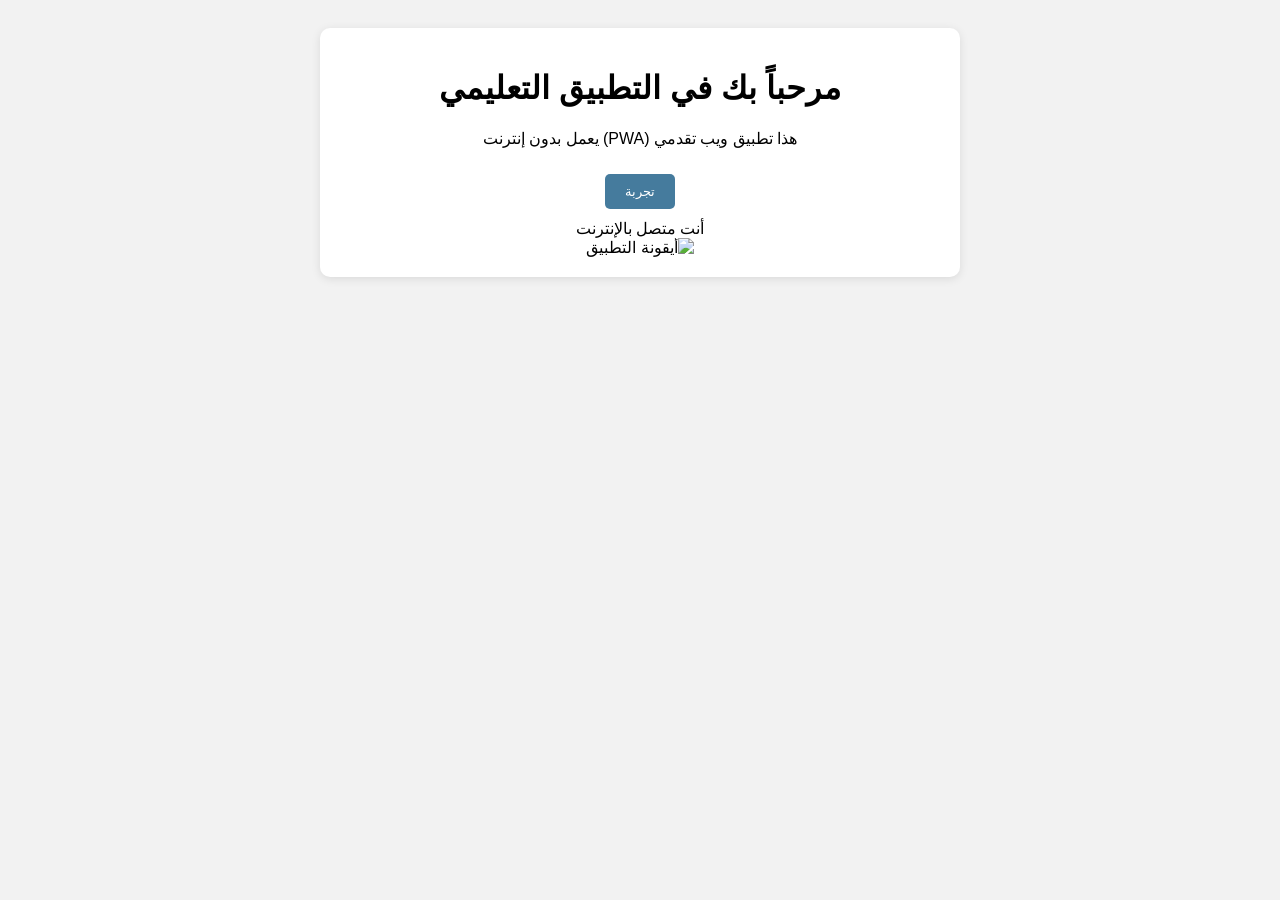
==== commit 0be0903d: "Add files via upload" ====
--- a/index.html
+++ b/index.html
@@ -1,396 +1,89 @@
 <!DOCTYPE html>
-<html lang="ar" >
+<html lang="ar" dir="rtl">
 <head>
-  <!-- أضف هذه الأسطر في قسم head -->
-<link rel="manifest" href="/manifest.json">
-<meta name="theme-color" content="#457b9d">
-
-<!-- أضف هذا السكريبت قبل إغلاق body -->
-<script>
-  // تسجيل Service Worker
-  if ('serviceWorker' in navigator) {
-    window.addEventListener('load', () => {
-      navigator.serviceWorker.register('/service-worker.js')
-        .then(registration => console.log('ServiceWorker registered'))
-        .catch(err => console.log('ServiceWorker registration failed: ', err));
-    });
-  }
-</script>
-  <meta charset="UTF-8" />
-  <meta name="viewport" content="width=device-width, initial-scale=1" />
-  <title>موقعي التعليمي</title>
+  <meta charset="UTF-8">
+  <meta name="viewport" content="width=device-width, initial-scale=1.0">
+  <title>تطبيقي التعليمي</title>
+  <meta name="theme-color" content="#457b9d">
+  <link rel="manifest" href="manifest.json">
   <style>
-    :root {
-      --light-gray: #f2f2f2;
-      --soft-green: #a8dadc;
-      --moderate-blue: #457b9d;
-      --dark-text: #1d3557;
+    body {
+      font-family: Arial, sans-serif;
+      text-align: center;
+      padding: 20px;
+      background-color: #f2f2f2;
     }
-
-    body {
-      font-family: "Segoe UI", Tahoma, Geneva, Verdana, sans-serif;
-      direction: rtl;
-      margin: 0;
-      background-color: var(--light-gray);
-      color: var(--dark-text);
-      min-height: 100vh;
-      display: flex;
-      flex-direction: column;
+    .container {
+      background: white;
+      border-radius: 10px;
+      padding: 20px;
+      max-width: 600px;
+      margin: 0 auto;
+      box-shadow: 0 2px 10px rgba(0,0,0,0.1);
     }
-
-    header {
-      position: fixed;
-      top: 0; left: 0; right: 0;
-      height: 56px;
-      background-color: var(--soft-green);
-      box-shadow: 0 2px 6px rgba(0,0,0,0.1);
-      z-index: 100;
-
-      display: flex;
-      justify-content: flex-start;
-      align-items: center;
-      padding: 0 1rem;
-    }
-
-    #settingsBtn {
-      background-color: var(--moderate-blue);
+    button {
+      background: #457b9d;
       color: white;
       border: none;
-      border-radius: 20%;
-      width: 40px;
-      height: 40px;
-      font-size: 1.4rem;
-      cursor: pointer;
-      display: flex;
-      align-items: center;
-      justify-content: center;
-      transition: background-color 0.3s ease;
-    }
-
-    #settingsBtn:hover {
-      background-color: var(--dark-text);
-    }
-
-    header h1 {
-      position: absolute;
-      left: 50%;
-      transform: translateX(-50%);
-      margin: 0;
-      font-size: 1.5rem;
-      font-weight: 700;
-      color: var(--dark-text);
-    }
-
-    main {
-      flex: 1;
-      padding: 60px 1rem 2rem;
-      max-width: 900px;
-      margin: 0 auto 40px;
-      background-color: white;
-      border-radius: 10px;
-      box-shadow: 0 0 10px rgba(0,0,0,0.05);
-      min-height: 320px;
-      display: flex;
-      justify-content: center;
-      align-items: center;
-    }
-
-    .container {
-      display: grid;
-      grid-template-columns: repeat(2, 160px);
-      grid-gap: 25px 30px;
-      justify-content: center;
-      width: 100%;
-    }
-
-    button.lesson-btn {
-      width: 160px;
-      height: 160px;
-      padding: 15px 10px;
-      font-size: 18px;
-      cursor: pointer;
-      border: none;
-      border-radius: 8px;
-      background-color: var(--moderate-blue);
-      color: white;
-      display: flex;
-      flex-direction: column;
-      align-items: center;
-      justify-content: center;
-      gap: 12px;
-      box-shadow: 0 3px 6px rgba(0,0,0,0.15);
-      transition: background-color 0.3s ease, box-shadow 0.3s ease, transform 0.3s ease;
-      user-select: none;
-      font-weight: 600;
-    }
-
-    button.lesson-btn:hover {
-      background-color: var(--dark-text);
-      box-shadow: 0 6px 12px rgba(0,0,0,0.25);
-      transform: translateY(-4px);
-    }
-
-    button.lesson-btn:active {
-      transform: translateY(-1px);
-      box-shadow: 0 3px 8px rgba(0,0,0,0.20);
-    }
-
-    button.lesson-btn img {
-      width: 70px;
-      height: 70px;
-      object-fit: contain;
-      filter: drop-shadow(0 0 2px rgba(0,0,0,0.15));
-      transition: transform 0.3s ease;
-    }
-
-    button.lesson-btn:hover img {
-      transform: scale(1.1) rotate(5deg);
-    }
-
-    button.lesson-btn.active {
-      background-color: var(--dark-text);
-      box-shadow: 0 0 15px rgba(29,53,87,0.8);
-    }
-
-    @media (max-width: 500px) {
-      .container {
-        grid-template-columns: repeat(2, 1fr);
-        width: 90vw;
-        padding: 0;
-      }
-      button.lesson-btn {
-        width: 100%;
-        height: 140px;
-        font-size: 16px;
-        gap: 8px;
-      }
-      button.lesson-btn img {
-        width: 50px;
-        height: 50px;
-      }
-    }
-
-    /* نافذة الإعدادات المنبثقة */
-    #settingsModal {
-      position: fixed;
-      top: 50%;
-      left: 50%;
-      transform: translate(-50%, -50%) scale(0);
-      background: white;
-      padding: 25px 30px;
-      border-radius: 10px;
-      box-shadow: 0 10px 30px rgba(0,0,0,0.25);
-      width: 320px;
-      max-width: 90vw;
-      z-index: 1000;
-      transition: transform 0.3s ease;
-    }
-
-    #settingsModal.active {
-      transform: translate(-50%, -50%) scale(1);
-    }
-
-    #settingsModal h2 {
-      margin-top: 0;
-      color: var(--dark-text);
-      margin-bottom: 15px;
-      font-weight: 700;
-      text-align: center;
-    }
-
-    #settingsModal label {
-      display: block;
-      margin-bottom: 12px;
-      font-weight: 600;
-      color: var(--dark-text);
-      font-size: 1rem;
+      padding: 10px 20px;
+      border-radius: 5px;
+      margin: 10px;
       cursor: pointer;
     }
-
-    #settingsModal input[type="checkbox"] {
-      margin-left: 10px;
-      cursor: pointer;
-      width: 18px;
-      height: 18px;
-    }
-
-    #settingsModal button.close-btn {
-      margin-top: 25px;
-      background: var(--moderate-blue);
-      color: white;
-      border: none;
-      padding: 12px 18px;
-      border-radius: 8px;
-      cursor: pointer;
-      font-weight: 700;
-      width: 100%;
-      font-size: 1rem;
-      transition: background-color 0.3s ease;
-      user-select: none;
-    }
-
-    #settingsModal button.close-btn:hover {
-      background: var(--dark-text);
-    }
-
-    #overlay {
-      position: fixed;
-      top: 0;
-      left: 0;
-      width: 100%;
-      height: 100%;
-      background: rgba(29, 53, 87, 0.5);
-      opacity: 0;
-      visibility: hidden;
-      transition: opacity 0.3s ease;
-      z-index: 900;
-    }
-
-    #overlay.active {
-      opacity: 1;
-      visibility: visible;
-    }
-
-    /* شاشة الترحيب */
-    #splashScreen {
-      position: fixed;
-      top: 0; right: 0; bottom: 0; left: 0;
-      background-color: var(--moderate-blue);
-      color: white;
-      display: flex;
-      justify-content: center;
-      align-items: center;
-      font-size: 2rem;
-      font-weight: bold;
-      z-index: 1100;
-      cursor: pointer;
-      transition: opacity 0.5s ease;
-      text-align: center;
-      padding: 1rem;
-      user-select: none;
+    #installBtn {
+      display: none;
+      background: #2a9d8f;
     }
   </style>
 </head>
 <body>
-
-  <!-- شاشة الترحيب -->
-  <div id="splashScreen">مرحباً بك في موقعي التعليمي</div>
-
-  <header>
-    <button id="settingsBtn" title="الإعدادات">⚙️</button>
-    <h1>موقعي التعليمي</h1>
-  </header>
-
-  <main>
-    <div class="container">
-      <button class="lesson-btn" onclick="goToLink('https://omarprogarmmer.github.io/lessons1/', this)">
-        <img src="مكتبة.jpg" alt="درس 1" />
-        درس 1
-      </button>
-      <button class="lesson-btn" onclick="goToLink('https://omarprogarmmer.github.io/lessons1/', this)">
-        <img src="https://cdn-icons-png.flaticon.com/512/1828/1828817.png" alt="درس 2" />
-        درس 2
-      </button>
-      <button class="lesson-btn" onclick="goToLink('https://chatgpt.com/c/688a1385-321c-800e-9489-966dcab2c5c7', this)">
-        <img src="https://cdn-icons-png.flaticon.com/512/1828/1828859.png" alt="قارئ 1" />
-        قارئ 1
-      </button>
-      <button class="lesson-btn" onclick="goToLink('https://example.com/reader2', this)">
-        <img src="https://cdn-icons-png.flaticon.com/512/1828/1828884.png" alt="قارئ 2" />
-        قارئ 2
-      </button>
-    </div>
-  </main>
-
-  <div id="settingsModal" role="dialog" aria-modal="true" aria-labelledby="settingsTitle">
-    <h2 id="settingsTitle">إعدادات الموقع</h2>
-    <label>
-      <input type="checkbox" id="darkModeToggle" />
-      تفعيل الوضع الليلي
-    </label>
-    <label>
-      <input type="checkbox" id="notificationsToggle" checked />
-      تمكين الإشعارات
-    </label>
-    <button class="close-btn" onclick="closeSettings()">إغلاق</button>
+  <div class="container">
+    <h1>مرحباً بك في التطبيق التعليمي</h1>
+    <p>هذا تطبيق ويب تقدمي (PWA) يعمل بدون إنترنت</p>
+    
+    <button id="installBtn">تثبيت التطبيق</button>
+    <button onclick="alert('التطبيق يعمل!')">تجربة</button>
+    
+    <div id="status"></div>
+    <img src="icon-192.png" alt="أيقونة التطبيق" width="100">
   </div>
 
-  <div id="overlay"></div>
+  <script>
+    // تسجيل Service Worker
+    if ('serviceWorker' in navigator) {
+      navigator.serviceWorker.register('sw.js')
+        .then(() => console.log('Service Worker مسجل بنجاح'))
+        .catch(err => console.log('فشل تسجيل Service Worker:', err));
+    }
 
-<script>
-  function goToLink(url, btn) {
-    // تفعيل الزر المحدد
-    document.querySelectorAll('.lesson-btn').forEach(button => {
-      button.classList.remove('active');
+    // زر التثبيت
+    let deferredPrompt;
+    const installBtn = document.getElementById('installBtn');
+    
+    window.addEventListener('beforeinstallprompt', (e) => {
+      e.preventDefault();
+      deferredPrompt = e;
+      installBtn.style.display = 'block';
     });
-    btn.classList.add('active');
 
-    // الذهاب للرابط
-    window.location.href = url;
-  }
+    installBtn.addEventListener('click', () => {
+      deferredPrompt.prompt();
+      deferredPrompt.userChoice.then(() => {
+        installBtn.style.display = 'none';
+      });
+    });
 
-  const settingsBtn = document.getElementById('settingsBtn');
-  const settingsModal = document.getElementById('settingsModal');
-  const overlay = document.getElementById('overlay');
-
-  settingsBtn.addEventListener('click', () => {
-    settingsModal.classList.add('active');
-    overlay.classList.add('active');
-  });
-
-  function closeSettings() {
-    settingsModal.classList.remove('active');
-    overlay.classList.remove('active');
-  }
-
-  overlay.addEventListener('click', closeSettings);
-
-  const darkModeToggle = document.getElementById('darkModeToggle');
-  darkModeToggle.addEventListener('change', () => {
-    const main = document.querySelector('main');
-    if(darkModeToggle.checked) {
-      document.body.style.backgroundColor = 'var(--dark-text)';
-      document.body.style.color = 'var(--soft-green)';
-      main.style.backgroundColor = '#2b3a67';
-    } else {
-      document.body.style.backgroundColor = 'var(--light-gray)';
-      document.body.style.color = 'var(--dark-text)';
-      main.style.backgroundColor = 'white';
+    // التحقق من وضع عدم الاتصال
+    window.addEventListener('online', updateStatus);
+    window.addEventListener('offline', updateStatus);
+    
+    function updateStatus() {
+      const status = document.getElementById('status');
+      status.textContent = navigator.onLine ? 
+        'أنت متصل بالإنترنت' : 'أنت غير متصل، ولكن التطبيق يعمل!';
     }
-  });
-
-  // شاشة الترحيب مع عبارات تشجيعية
-  const splash = document.getElementById('splashScreen');
-  const messages = [
-    "مرحباً بك في موقعي التعليمي",
-    "كل خطوة تتعلمها تقربك من هدفك!",
-    "لا تيأس، المحاولة طريق النجاح!",
-    "ابدأ الآن، المستقبل ينتظرك!",
-    "المعرفة نور يضيء دربك."
-  ];
-  let idx = 0;
-
-  function showNextMessage() {
-    if (idx < messages.length) {
-      splash.textContent = messages[idx];
-      idx++;
-      setTimeout(showNextMessage, 1500);
-    } else {
-      hideSplash();
-    }
-  }
-
-  function hideSplash() {
-    splash.style.opacity = '0';
-    setTimeout(() => splash.style.display = 'none', 500);
-  }
-
-  window.addEventListener('load', () => {
-    showNextMessage();
-  });
-
-  splash.addEventListener('click', hideSplash);
-</script>
-
+    
+    updateStatus();
+  </script>
 </body>
-</html>
+</html>
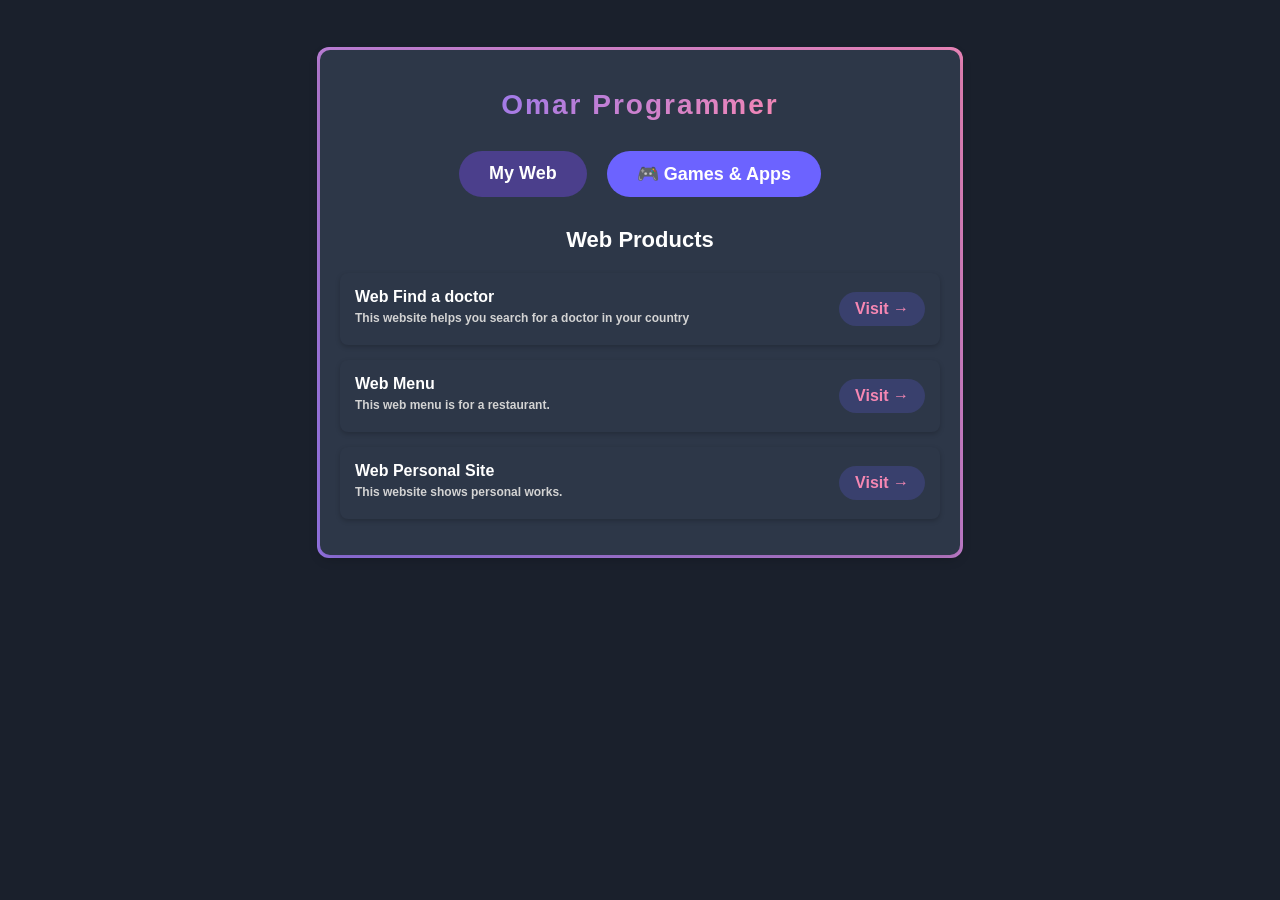
==== commit 86f3d854: "Add files via upload" ====
--- a/index.html
+++ b/index.html
@@ -1,89 +1,364 @@
 <!DOCTYPE html>
-<html lang="ar" dir="rtl">
+<html lang="en">
 <head>
   <meta charset="UTF-8">
   <meta name="viewport" content="width=device-width, initial-scale=1.0">
-  <title>تطبيقي التعليمي</title>
-  <meta name="theme-color" content="#457b9d">
-  <link rel="manifest" href="manifest.json">
+  <title>Omar Programmer</title>
   <style>
+    /* إعدادات الجسم */
     body {
       font-family: Arial, sans-serif;
+      background-color: #1a202c;
+      color: #ffffff;
+      margin: 0;
+      padding: 0;
+    }
+
+    /* إعدادات الحاوية الرئيسية */
+    .container {
+      max-width: 600px;
+      margin: 50px auto;
+      padding: 20px;
+      background-color: #2d3748;
+      border-radius: 10px;
+      box-shadow: 0 4px 12px rgba(0, 0, 0, 0.2);
       text-align: center;
-      padding: 20px;
-      background-color: #f2f2f2;
-    }
-    .container {
-      background: white;
-      border-radius: 10px;
-      padding: 20px;
-      max-width: 600px;
-      margin: 0 auto;
-      box-shadow: 0 2px 10px rgba(0,0,0,0.1);
-    }
+      animation: fadeIn 1s ease-in-out;
+      position: relative;
+    }
+
+    /* تأثير الحدود المتحركة حول المربع - ظاهر دائماً */
+    .container::before {
+      content: '';
+      position: absolute;
+      top: -3px;
+      left: -3px;
+      right: -3px;
+      bottom: -3px;
+      background: linear-gradient(45deg, #6c63ff, #9f7aea, #f687b3, #6c63ff);
+      background-size: 300% 300%;
+      border-radius: 12px;
+      z-index: -1;
+      opacity: 1;
+      animation: borderMove 3s ease infinite;
+    }
+
+    @keyframes borderMove {
+      0% {
+        background-position: 0% 50%;
+      }
+      50% {
+        background-position: 100% 50%;
+      }
+      100% {
+        background-position: 0% 50%;
+      }
+    }
+
+    /* إعدادات العنوان - تدرج ثابت فقط بدون انيميشن */
+    h1 {
+      font-size: 28px;
+      margin-bottom: 30px;
+      background: linear-gradient(135deg, #9f7aea, #f687b3);
+      -webkit-background-clip: text;
+      background-clip: text;
+      color: transparent;
+      display: inline-block;
+      letter-spacing: 2px;
+      animation: slideDown 1s ease-out;
+    }
+
+    /* إعدادات الأزرار */
+    .buttons {
+      display: flex;
+      justify-content: center;
+      gap: 20px;
+      margin-bottom: 30px;
+    }
+
     button {
-      background: #457b9d;
-      color: white;
+      display: inline-block;
+      padding: 12px 30px;
+      font-size: 18px;
+      font-weight: bold;
+      color: #ffffff;
+      background-color: #6c63ff;
       border: none;
-      padding: 10px 20px;
-      border-radius: 5px;
-      margin: 10px;
+      border-radius: 50px;
       cursor: pointer;
-    }
-    #installBtn {
+      transition: transform 0.3s ease, background-color 0.3s ease, box-shadow 0.3s ease;
+    }
+
+    button.active {
+      background-color: #4b3f8c;
+    }
+
+    button:hover {
+      background-color: #4b3f8c;
+      transform: scale(1.1);
+      box-shadow: 0 6px 20px rgba(0, 0, 0, 0.2);
+    }
+
+    /* إعدادات قائمة المنتجات */
+    .product-list {
       display: none;
-      background: #2a9d8f;
+      margin-top: 30px;
+    }
+
+    .product-list.visible {
+      display: block;
+      animation: fadeInUp 0.8s ease-out;
+    }
+
+    .product-title {
+      color: #ffffff;
+      font-size: 22px;
+      margin-bottom: 20px;
+      animation: slideDown 0.5s ease-out;
+    }
+
+    ul {
+      list-style: none;
+      padding: 0;
+    }
+
+    li {
+      display: flex;
+      align-items: center;
+      justify-content: space-between;
+      padding: 15px;
+      background-color: #2d3748;
+      border-radius: 8px;
+      margin-bottom: 15px;
+      box-shadow: 0 2px 5px rgba(0, 0, 0, 0.2);
+      animation: fadeInLeft 0.5s ease-out;
+      animation-delay: calc(0.1s * var(--i));
+      opacity: 0;
+      animation-fill-mode: forwards;
+      transition: all 0.3s ease;
+      gap: 15px;
+    }
+
+    /* تأثير التمرير على العنصر */
+    li:hover {
+      transform: translateX(10px) scale(1.02);
+      background: linear-gradient(135deg, #4a3f8c, #2d3748);
+      box-shadow: 0 8px 25px rgba(108, 99, 255, 0.4);
+      cursor: pointer;
+    }
+
+    li .description {
+      font-size: 12px;
+      color: #d3d3d3;
+      transition: color 0.3s ease;
+      margin-top: 5px;
+    }
+
+    li:hover .description {
+      color: #9f7aea;
+    }
+
+    a {
+      color: #f687b3;
+      text-decoration: none;
+      font-weight: bold;
+      padding: 8px 16px;
+      background-color: rgba(108, 99, 255, 0.2);
+      border-radius: 25px;
+      transition: all 0.3s ease;
+      white-space: nowrap;
+      margin-left: 0;
+    }
+
+    a:hover {
+      color: #ffffff;
+      background-color: #6c63ff;
+      transform: scale(1.05);
+      display: inline-block;
+    }
+
+    .product-details {
+      flex: 1;
+      text-align: left;
+    }
+
+    .product-details span {
+      display: block;
+      color: #ffffff;
+      font-size: 16px;
+      font-weight: bold;
+      margin-bottom: 5px;
+      text-align: left;
+    }
+
+    li:hover .product-details span {
+      color: #f687b3;
+    }
+
+    .product-details .description {
+      font-size: 12px;
+      color: #d3d3d3;
+      text-align: left;
+    }
+
+    /* Animations */
+    @keyframes fadeIn {
+      from {
+        opacity: 0;
+      }
+      to {
+        opacity: 1;
+      }
+    }
+
+    @keyframes slideDown {
+      from {
+        transform: translateY(-20px);
+        opacity: 0;
+      }
+      to {
+        transform: translateY(0);
+        opacity: 1;
+      }
+    }
+
+    @keyframes fadeInUp {
+      from {
+        transform: translateY(20px);
+        opacity: 0;
+      }
+      to {
+        transform: translateY(0);
+        opacity: 1;
+      }
+    }
+
+    @keyframes fadeInLeft {
+      from {
+        transform: translateX(-20px);
+        opacity: 0;
+      }
+      to {
+        transform: translateX(0);
+        opacity: 1;
+      }
     }
   </style>
 </head>
 <body>
   <div class="container">
-    <h1>مرحباً بك في التطبيق التعليمي</h1>
-    <p>هذا تطبيق ويب تقدمي (PWA) يعمل بدون إنترنت</p>
-    
-    <button id="installBtn">تثبيت التطبيق</button>
-    <button onclick="alert('التطبيق يعمل!')">تجربة</button>
-    
-    <div id="status"></div>
-    <img src="icon-192.png" alt="أيقونة التطبيق" width="100">
+    <h1 class="title">Omar Programmer</h1>
+    <div class="buttons">
+      <button onclick="showProducts('web')" class="btn btn-web">My Web</button>
+      <button onclick="showProducts('games')" class="btn btn-games">🎮 Games & Apps</button>
+    </div>
+    <div id="productList" class="product-list hidden">
+      <h2 id="productTitle" class="product-title"></h2>
+      <ul id="products"></ul>
+    </div>
   </div>
 
   <script>
-    // تسجيل Service Worker
-    if ('serviceWorker' in navigator) {
-      navigator.serviceWorker.register('sw.js')
-        .then(() => console.log('Service Worker مسجل بنجاح'))
-        .catch(err => console.log('فشل تسجيل Service Worker:', err));
-    }
-
-    // زر التثبيت
-    let deferredPrompt;
-    const installBtn = document.getElementById('installBtn');
-    
-    window.addEventListener('beforeinstallprompt', (e) => {
-      e.preventDefault();
-      deferredPrompt = e;
-      installBtn.style.display = 'block';
-    });
-
-    installBtn.addEventListener('click', () => {
-      deferredPrompt.prompt();
-      deferredPrompt.userChoice.then(() => {
-        installBtn.style.display = 'none';
+    // قائمة منتجات الويب
+    const webProducts = [
+      { id: 1, name: "Web Find a doctor", link: "https://omarprogarmmer.github.io/Find-a-doctor/", description: "This website helps you search for a doctor in your country" },
+      { id: 2, name: "Web Menu", link: "https://omarprogarmmer.github.io/Menu/", description: "This web menu is for a restaurant." },
+      { id: 3, name: "Web Personal Site", link: "https://omarprogarmmer.github.io/Personal-Site/", description: "This website shows personal works." },
+    ];
+
+    // قائمة الألعاب والتطبيقات
+    const gamesProducts = [
+      { id: 1, name: "LevelChase", link: "", description: "In the world of theaters, a mysterious key to a door has been stolen. What could be hidden behind this door? You are the pursuer, and it must be recovered and its secrets discovered." },
+    ];
+
+    // دالة لعرض المنتجات بناءً على النوع
+    function showProducts(type) {
+      const productList = document.getElementById("productList");
+      const productTitle = document.getElementById("productTitle");
+      const productsContainer = document.getElementById("products");
+      const buttons = document.querySelectorAll(".btn");
+
+      // إعادة تعيين ألوان الأزرار
+      buttons.forEach(button => button.classList.remove("active"));
+
+      // إضافة اللون النشط للزر المختار
+      const activeButton = document.querySelector(`.btn-${type}`);
+      if (activeButton) {
+        activeButton.classList.add("active");
+      }
+
+      // إظهار قائمة المنتجات
+      productList.classList.add("visible");
+
+      // تحديد العنوان بناءً على النوع
+      if (type === "web") {
+        productTitle.textContent = "Web Products";
+      } else if (type === "games") {
+        productTitle.textContent = "🎮 Games & Applications";
+      }
+
+      // تحديد المنتجات بناءً على النوع
+      let products = [];
+      if (type === "web") {
+        products = webProducts;
+      } else if (type === "games") {
+        products = gamesProducts;
+      }
+
+      // مسح المحتوى القديم من المنتجات
+      productsContainer.innerHTML = "";
+
+      if (products.length === 0) {
+        // عرض رسالة إذا لم توجد منتجات
+        const noProducts = document.createElement("li");
+        noProducts.textContent = "No products available.";
+        noProducts.style.textAlign = "center";
+        noProducts.style.color = "#f687b3";
+        productsContainer.appendChild(noProducts);
+        return;
+      }
+
+      // إضافة المنتجات إلى القائمة
+      products.forEach((product, index) => {
+        const listItem = document.createElement("li");
+        listItem.style.setProperty("--i", index);
+
+        // تفاصيل المنتج (الاسم والوصف على اليسار)
+        const details = document.createElement("div");
+        details.classList.add("product-details");
+        details.innerHTML = `
+          <span>${product.name}</span>
+          <span class="description">${product.description}</span>
+        `;
+
+        // رابط للمنتج (على اليمين)
+        const link = document.createElement("a");
+        if (product.link && product.link !== "") {
+          link.href = product.link;
+          link.target = "_blank";
+          link.textContent = "Visit →";
+        } else {
+          link.href = "#";
+          link.textContent = "Soon ←";
+          link.style.cursor = "not-allowed";
+          link.style.opacity = "0.7";
+          link.onclick = function(e) {
+            e.preventDefault();
+            alert("This application will be available soon! 🚀");
+          };
+        }
+
+        // إضافة العناصر داخل القائمة
+        listItem.appendChild(details);
+        listItem.appendChild(link);
+
+        // إضافة المنتج إلى الحاوية
+        productsContainer.appendChild(listItem);
       });
-    });
-
-    // التحقق من وضع عدم الاتصال
-    window.addEventListener('online', updateStatus);
-    window.addEventListener('offline', updateStatus);
-    
-    function updateStatus() {
-      const status = document.getElementById('status');
-      status.textContent = navigator.onLine ? 
-        'أنت متصل بالإنترنت' : 'أنت غير متصل، ولكن التطبيق يعمل!';
-    }
-    
-    updateStatus();
+    }
+
+    // عرض مشاريع الويب عند تحميل الصفحة
+    showProducts('web');
   </script>
 </body>
 </html>
